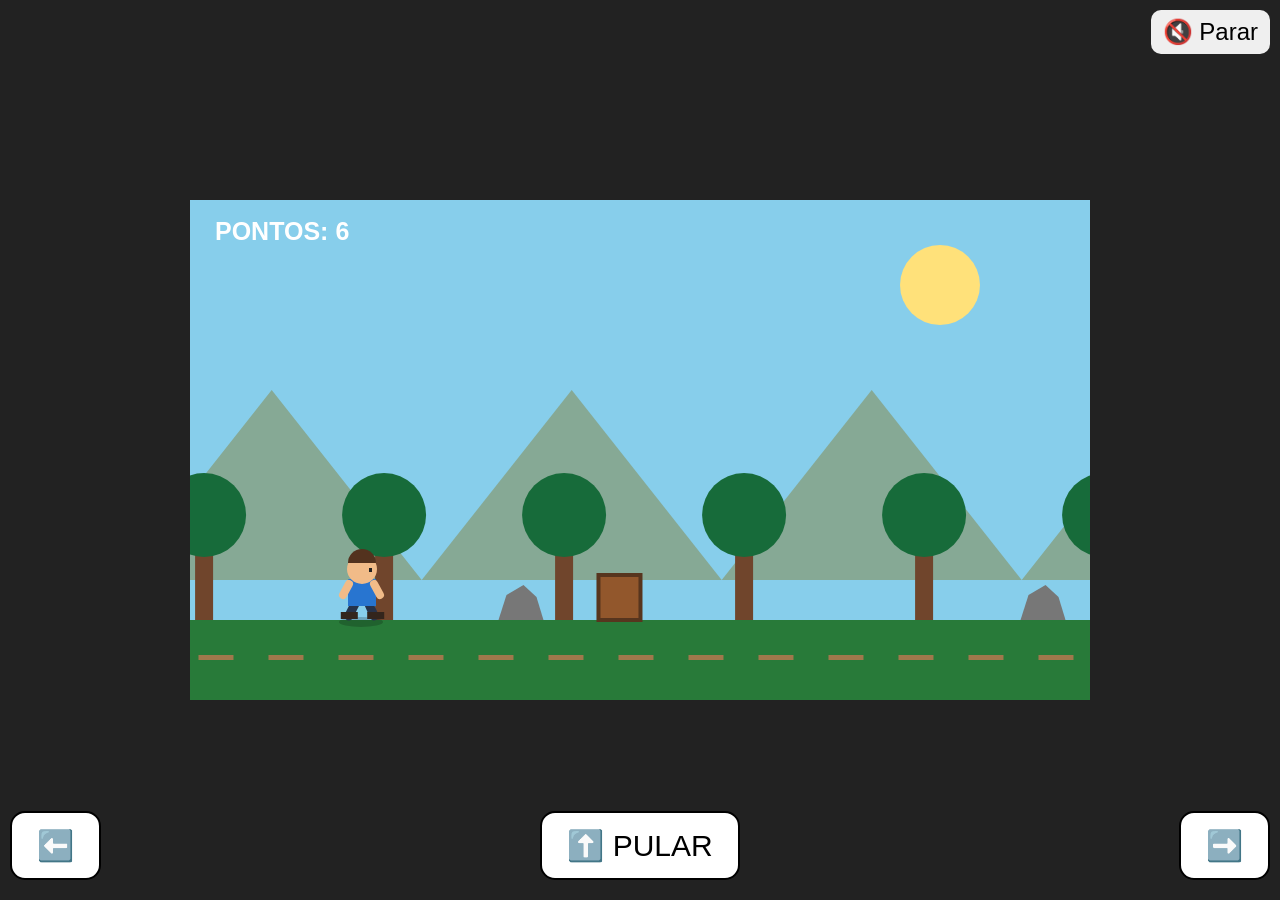
==== index.html @ 2d670601 "Add files via upload" ====
<!DOCTYPE html>
<html lang="pt-BR">
<head>
    <meta charset="UTF-8">
    <meta name="viewport" content="width=device-width, initial-scale=1.0">
    <title>Meu Jogo 2D</title>
    <link rel="stylesheet" href="style.css">
</head>
<body>

    <div id="gameContainer">
        <canvas id="gameCanvas" width="900" height="500"></canvas>

        <div id="gameOver" class="hidden">
            <h1>VOCÊ MORREU!</h1>
            <button id="restartButton">JOGAR NOVAMENTE</button>
        </div>
    </div>

   
<div id="botoes-celular">
  <button id="btn-esquerda">⬅️</button>
  <button id="btn-pular">⬆️ PULAR</button>
  <button id="btn-direita">➡️</button>
</div>
   <script src="game.js"></script>
  <audio id="musica" src="msc.mp3" loop></audio>
<button id="btn-musica" style="position: fixed; top: 10px; right: 10px; font-size: 24px; z-index: 9999; padding: 8px 12px; border-radius: 10px; border: none;">🔇 Parar</button>

<script>
  let musica = document.getElementById('musica');
  let btnMusica = document.getElementById('btn-musica');
  let tocando = false;

  function ligarMusica() {
    if (!tocando) {
      musica.play();
      btnMusica.textContent = '🔇 Parar';
      tocando = true;
    }
  }


  document.addEventListener('touchstart', ligarMusica);
  document.addEventListener('click', ligarMusica);
  document.addEventListener('keydown', ligarMusica);

  btnMusica.addEventListener('click', (e) => {
  e.stopPropagation();
    if (tocando) {
      musica.pause();
      btnMusica.textContent = '🔊 Música';
      tocando = false;
    } else {
      ligarMusica();
    }
  });

  document.addEventListener('visibilitychange', () => {
    if (document.hidden) {
      musica.pause();
    } else {
      if (tocando) {
        musica.play();
      }
    }
  });
</script>
</body>
</html>
---- style.css ----
* {
    margin: 0;
    padding: 0;
    box-sizing: border-box;
}

body {
    background: #222;
    min-height: 100vh;
    display: flex;
    justify-content: center;
    align-items: center;
    font-family: Arial, sans-serif;
}

#gameContainer {
    position: relative;
    width: min(900px, 100%);
}

canvas {
    display: block;
    width: 100%;
    height: auto;
    background: #87CEEB;
}

#gameOver {
    position: absolute;
    inset: 0;
    background: rgba(0, 0, 0, 0.8);
    color: white;
    display: flex;
    flex-direction: column;
    justify-content: center;
    align-items: center;
    gap: 20px;
}

#gameOver.hidden {
    display: none;
}

button {
    padding: 15px 25px;
    cursor: pointer;
    font-size: 18px;
    border: none;
    border-radius: 8px;
}
#botoes-celular {
  display: flex;
  justify-content: space-between;
  padding: 10px;
  position: fixed;
  bottom: 10px;
  left: 0;
  right: 0;
}

#botoes-celular button {
  font-size: 30px;
  padding: 15px 25px;
  border-radius: 15px;
  background: white;
  border: 2px solid black;
}
#botoes-celular {
  z-index: 9999;
}
#botoes-celular button {
  touch-action: none;
  user-select: none;
  -webkit-user-select: none;
}
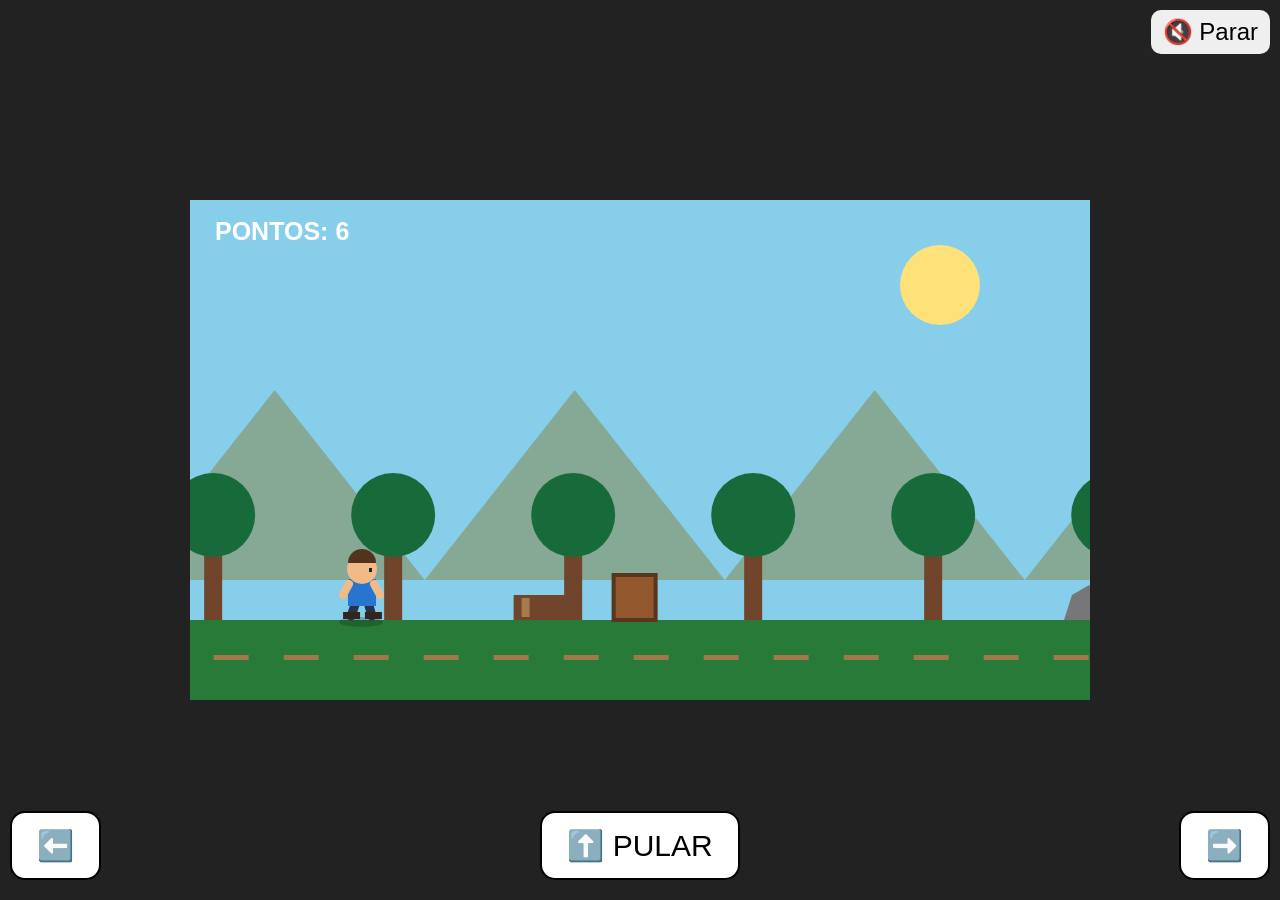
==== commit 0cfab4b9: "Add files via upload" ====
--- a/index.html
+++ b/index.html
@@ -42,8 +42,8 @@
   }
 
 
-  document.addEventListener('touchstart', ligarMusica);
-  document.addEventListener('click', ligarMusica);
+  document.addEventListener('touchstart', ligarMusica, true);
+  document.addEventListener('click', ligarMusica, true);
   document.addEventListener('keydown', ligarMusica);
 
   btnMusica.addEventListener('click', (e) => {
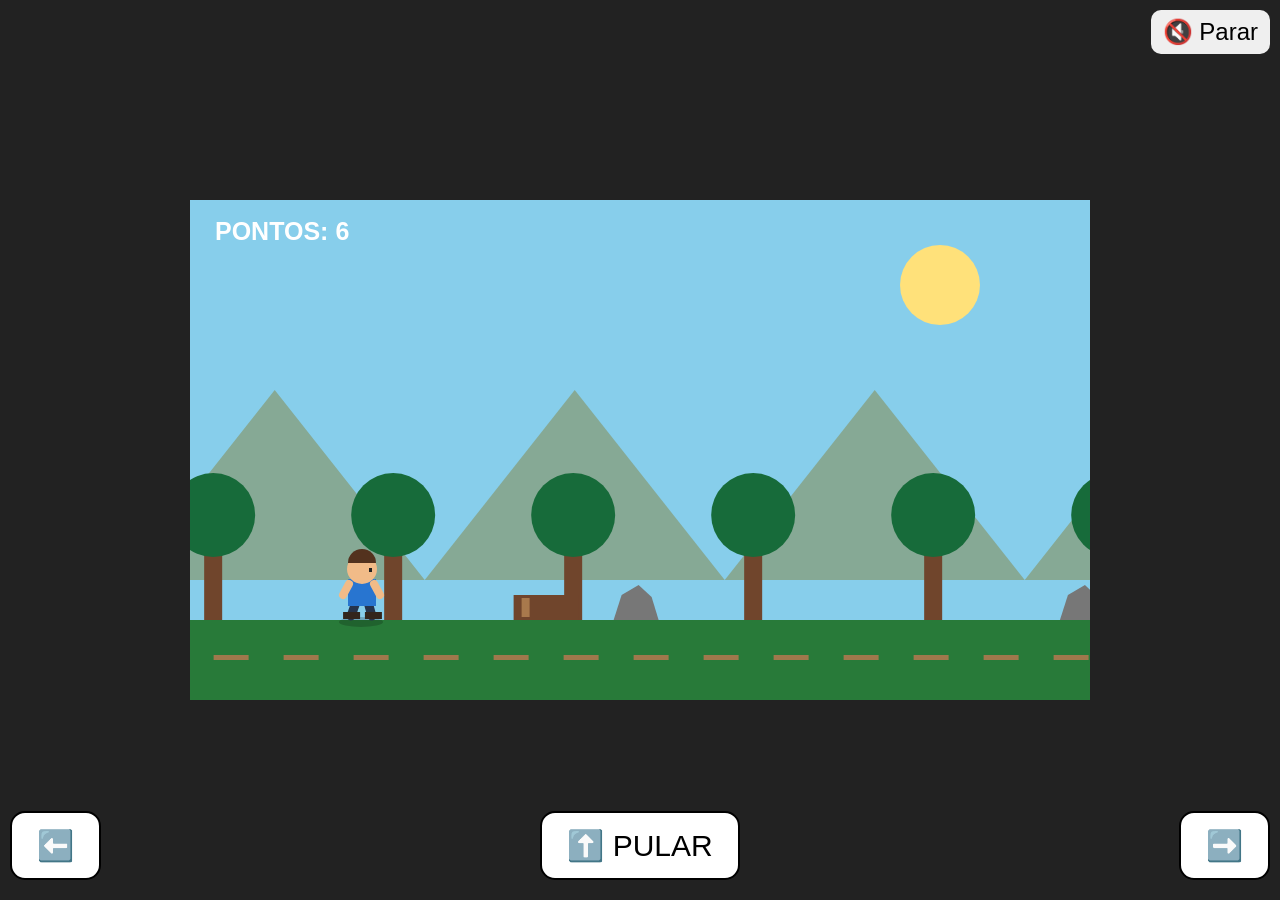
==== commit d1a6822a: "Add files via upload" ====
--- a/index.html
+++ b/index.html
@@ -33,18 +33,22 @@
   let btnMusica = document.getElementById('btn-musica');
   let tocando = false;
 
-  function ligarMusica() {
-    if (!tocando) {
-      musica.play();
-      btnMusica.textContent = '🔇 Parar';
+function ligarMusica() {
+  if (!tocando) {
+    musica.play().then(() => {
       tocando = true;
-    }
+      btnMusica.textContent = '⏸️ Parar';
+    }).catch(() => {});
   }
+}
 
-
-  document.addEventListener('touchstart', ligarMusica, true);
-  document.addEventListener('click', ligarMusica, true);
+  document.addEventListener('touchstart', ligarMusica);
+  document.addEventListener('click', ligarMusica);
   document.addEventListener('keydown', ligarMusica);
+  document.getElementById('btn-pular').addEventListener('touchstart', ligarMusica);
+document.getElementById('btn-pular').addEventListener('click', ligarMusica);
+document.getElementById('btn-esquerda').addEventListener('touchstart', ligarMusica);
+document.getElementById('btn-direita').addEventListener('touchstart', ligarMusica);
 
   btnMusica.addEventListener('click', (e) => {
   e.stopPropagation();
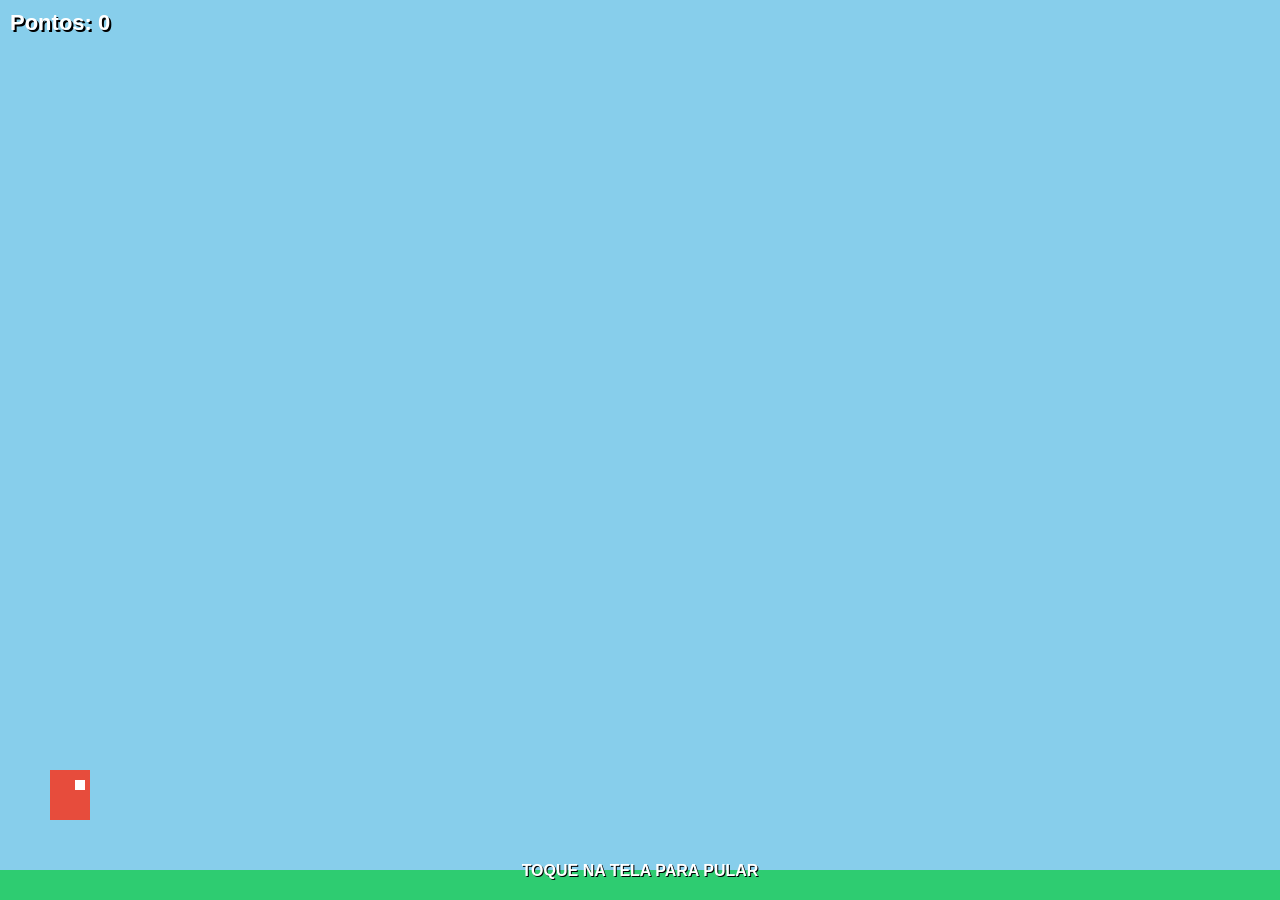
==== commit d00c1b97: "Add files via upload" ====
--- a/index.html
+++ b/index.html
@@ -1,75 +1,138 @@
-
 <!DOCTYPE html>
-<html lang="pt-BR">
+<html lang="pt-br">
 <head>
-    <meta charset="UTF-8">
-    <meta name="viewport" content="width=device-width, initial-scale=1.0">
-    <title>Meu Jogo 2D</title>
-    <link rel="stylesheet" href="style.css">
+<meta charset="UTF-8">
+<meta name="viewport" content="width=device-width, initial-scale=1.0, maximum-scale=1.0, user-scalable=no">
+<title>MeuJogo-2d</title>
+<style>
+    * { margin: 0; padding: 0; box-sizing: border-box; }
+  body { background: #87CEEB; overflow: hidden; font-family: Arial; touch-action: none; }
+  #game { display: block; width: 100vw; height: 100vh; background: #87CEEB; }
+  #placar { position: fixed; top: 10px; left: 10px; font-size: 22px; font-weight: bold; color: #fff; text-shadow: 2px 2px 0 #000; z-index: 10; }
+  #aviso { position: fixed; bottom: 20px; width: 100%; text-align: center; color: #fff; font-weight: bold; text-shadow: 1px 1px 0 #000; }
+</style>
 </head>
 <body>
 
-    <div id="gameContainer">
-        <canvas id="gameCanvas" width="900" height="500"></canvas>
-
-        <div id="gameOver" class="hidden">
-            <h1>VOCÊ MORREU!</h1>
-            <button id="restartButton">JOGAR NOVAMENTE</button>
-        </div>
-    </div>
-
-   
-<div id="botoes-celular">
-  <button id="btn-esquerda">⬅️</button>
-  <button id="btn-pular">⬆️ PULAR</button>
-  <button id="btn-direita">➡️</button>
-</div>
-   <script src="game.js"></script>
-  <audio id="musica" src="msc.mp3" loop></audio>
-<button id="btn-musica" style="position: fixed; top: 10px; right: 10px; font-size: 24px; z-index: 9999; padding: 8px 12px; border-radius: 10px; border: none;">🔇 Parar</button>
+<div id="placar">Pontos: 0</div>
+<canvas id="game"></canvas>
+<div id="aviso">TOQUE NA TELA PARA PULAR</div>
 
 <script>
-  let musica = document.getElementById('musica');
-  let btnMusica = document.getElementById('btn-musica');
-  let tocando = false;
+const canvas = document.getElementById('game');
+const ctx = canvas.getContext('2d');
 
-function ligarMusica() {
-  if (!tocando) {
-    musica.play().then(() => {
-      tocando = true;
-      btnMusica.textContent = '⏸️ Parar';
-    }).catch(() => {});
+function ajustar() {
+  canvas.width = window.innerWidth;
+  canvas.height = window.innerHeight;
+}
+ajustar();
+window.addEventListener('resize', ajustar);
+
+let pontos = 0;
+let player = { x: 50, y: 0, w: 40, h: 50, vy: 0, pulando: false };
+let chao = 0;
+let obstaculos = [];
+let gameOver = false;
+
+function resetar() {
+  chao = canvas.height - 80;
+  player.y = chao - player.h;
+  player.vy = 0;
+  obstaculos = [];
+  pontos = 0;
+  gameOver = false;
+  document.getElementById('placar').innerText = 'Pontos: 0';
+}
+
+resetar();
+
+function pular() {
+  if (gameOver) { resetar(); return; }
+  if (!player.pulando) {
+    player.vy = -16;
+    player.pulando = true;
   }
 }
 
-  document.addEventListener('touchstart', ligarMusica);
-  document.addEventListener('click', ligarMusica);
-  document.addEventListener('keydown', ligarMusica);
-  document.getElementById('btn-pular').addEventListener('touchstart', ligarMusica);
-document.getElementById('btn-pular').addEventListener('click', ligarMusica);
-document.getElementById('btn-esquerda').addEventListener('touchstart', ligarMusica);
-document.getElementById('btn-direita').addEventListener('touchstart', ligarMusica);
+// AQUI É O SEGREDO: CLICOU / TOCOU NA TELA = PULA
+// Sem nenhum botão!
+canvas.addEventListener('touchstart', function(e) {
+  e.preventDefault();
+  pular();
+}, {passive: false});
 
-  btnMusica.addEventListener('click', (e) => {
-  e.stopPropagation();
-    if (tocando) {
-      musica.pause();
-      btnMusica.textContent = '🔊 Música';
-      tocando = false;
-    } else {
-      ligarMusica();
+canvas.addEventListener('mousedown', pular);
+document.addEventListener('keydown', function(e) {
+  if (e.code === 'Space') pular();
+});
+
+function criarObstaculo() {
+  let altura = 30 + Math.random() * 40;
+  obstaculos.push({ x: canvas.width, y: chao - altura, w: 30, h: altura });
+}
+
+setInterval(() => {
+  if (!gameOver) criarObstaculo();
+}, 1400);
+
+function atualizar() {
+  ctx.clearRect(0, 0, canvas.width, canvas.height);
+
+  // chão
+  ctx.fillStyle = '#2ecc71';
+  ctx.fillRect(0, chao + player.h, canvas.width, 80);
+
+  // gravidade
+  player.vy += 0.8;
+  player.y += player.vy;
+  if (player.y >= chao - player.h) {
+    player.y = chao - player.h;
+    player.vy = 0;
+    player.pulando = false;
+  }
+
+  // jogador
+  ctx.fillStyle = '#e74c3c';
+  ctx.fillRect(player.x, player.y, player.w, player.h);
+  // olhinho
+  ctx.fillStyle = '#fff';
+  ctx.fillRect(player.x + 25, player.y + 10, 10, 10);
+
+  // obstáculos
+  for (let i = 0; i < obstaculos.length; i++) {
+    let o = obstaculos[i];
+    o.x -= 6;
+    ctx.fillStyle = '#333';
+    ctx.fillRect(o.x, o.y, o.w, o.h);
+
+    // colisão
+    if (player.x < o.x + o.w && player.x + player.w > o.x &&
+        player.y < o.y + o.h && player.y + player.h > o.y) {
+      gameOver = true;
     }
-  });
+    if (o.x + o.w < 0) {
+      obstaculos.splice(i, 1);
+      i--;
+      pontos++;
+      document.getElementById('placar').innerText = 'Pontos: ' + pontos;
+    }
+  }
 
-  document.addEventListener('visibilitychange', () => {
-    if (document.hidden) {
-      musica.pause();
-    } else {
-      if (tocando) {
-        musica.play();
-      }
-    }
-  });
+  if (gameOver) {
+    ctx.fillStyle = 'rgba(0,0,0,0.6)';
+    ctx.fillRect(0, 0, canvas.width, canvas.height);
+    ctx.fillStyle = '#fff';
+    ctx.font = '30px Arial';
+    ctx.textAlign = 'center';
+    ctx.fillText('PERDEU!', canvas.width/2, canvas.height/2 - 10);
+    ctx.font = '18px Arial';
+    ctx.fillText('Toque na tela para jogar de novo', canvas.width/2, canvas.height/2 + 25);
+  }
+
+  requestAnimationFrame(atualizar);
+}
+atualizar();
 </script>
 </body>
-</html>
+</html>
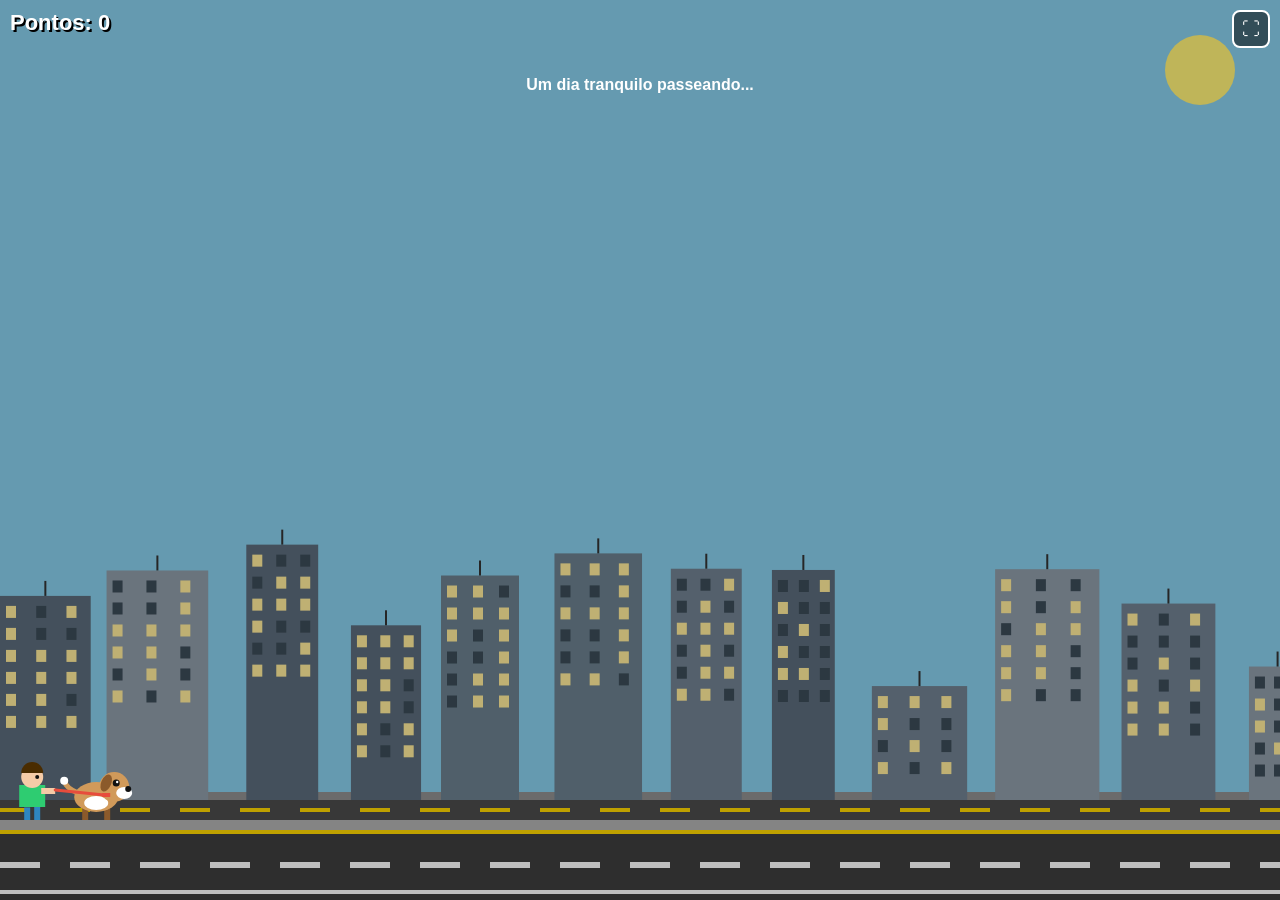
==== commit c03bd7a3: "Add files via upload" ====
--- a/index.html
+++ b/index.html
@@ -9,12 +9,14 @@
   body { background: #87CEEB; overflow: hidden; font-family: Arial; touch-action: none; }
   #game { display: block; width: 100vw; height: 100vh; background: #87CEEB; }
   #placar { position: fixed; top: 10px; left: 10px; font-size: 22px; font-weight: bold; color: #fff; text-shadow: 2px 2px 0 #000; z-index: 10; }
-  #aviso { position: fixed; bottom: 20px; width: 100%; text-align: center; color: #fff; font-weight: bold; text-shadow: 1px 1px 0 #000; }
+  #aviso { position: fixed; bottom: 20px; width: 100%; text-align: center; color: #fff; font-weight: bold; text-shadow: 1px 1px 0 #000; pointer-events: none; }
+  #btnTelaCheia { position: fixed; top: 10px; right: 10px; width: 38px; height: 38px; font-size: 18px; background: rgba(0,0,0,0.5); color: white; border: 2px solid white; border-radius: 8px; z-index: 20; }
 </style>
 </head>
 <body>
 
 <div id="placar">Pontos: 0</div>
+<button id="btnTelaCheia">⛶</button>
 <canvas id="game"></canvas>
 <div id="aviso">TOQUE NA TELA PARA PULAR</div>
 
@@ -29,11 +31,58 @@
 ajustar();
 window.addEventListener('resize', ajustar);
 
+document.getElementById('btnTelaCheia').addEventListener('click', function(e) {
+  e.stopPropagation();
+  if (!document.fullscreenElement) {
+    document.documentElement.requestFullscreen();
+  } else {
+    document.exitFullscreen();
+  }
+});
+
 let pontos = 0;
-let player = { x: 50, y: 0, w: 40, h: 50, vy: 0, pulando: false };
+let player = { x: 50, y: 0, w: 48, h: 45, vy: 0, pulando: false };
 let chao = 0;
 let obstaculos = [];
 let gameOver = false;
+let deslocamentoPista = 0;
+let deslocamentoRuaFundo = 0;
+let tempo = 0;
+
+// ANIMAÇÃO DO COMEÇO - MENINO + CACHORRO + COLEIRA
+let tela = 'inicio';
+let tempoIntro = 0;
+let meninoX = -60;
+let cachorroIntroX = -120;
+let coleiraQuebrou = false;
+let tituloApareceu = false;
+
+let predios = [];
+function criarJanelasDoPredio() {
+  let janelas = [];
+  for (let ly = 0; ly < 6; ly++) {
+    for (let lx = 0; lx < 3; lx++) {
+      janelas.push({ col: lx, linha: ly, acesa: Math.random() < 0.6 });
+    }
+  }
+  return janelas;
+}
+function criarUmPredio(x) {
+  let largura = 55 + Math.random() * 60;
+  let altura = 100 + Math.random() * 160;
+  let cor = ['#6A7F8D','#7A8FA0','#5B6B7A','#8D9AA6','#708090'][Math.floor(Math.random()*5)];
+  return { x: x, w: largura, h: altura, cor: cor, janelas: criarJanelasDoPredio() };
+}
+function criarPredios() {
+  predios = [];
+  let x = 0;
+  while (x < canvas.width + 300) {
+    let p = criarUmPredio(x);
+    predios.push(p);
+    x += p.w + 15 + Math.random() * 25;
+  }
+}
+criarPredios();
 
 function resetar() {
   chao = canvas.height - 80;
@@ -44,10 +93,17 @@
   gameOver = false;
   document.getElementById('placar').innerText = 'Pontos: 0';
 }
-
 resetar();
 
 function pular() {
+  if (tela === 'inicio') {
+    // Só deixa começar depois que o cachorro já se soltou e o título apareceu
+    if (tempoIntro > 300) {
+      tela = 'jogando';
+      document.getElementById('aviso').innerText = 'TOQUE NA TELA PARA PULAR';
+    }
+    return;
+  }
   if (gameOver) { resetar(); return; }
   if (!player.pulando) {
     player.vy = -16;
@@ -55,81 +111,381 @@
   }
 }
 
-// AQUI É O SEGREDO: CLICOU / TOCOU NA TELA = PULA
-// Sem nenhum botão!
 canvas.addEventListener('touchstart', function(e) {
   e.preventDefault();
   pular();
 }, {passive: false});
-
 canvas.addEventListener('mousedown', pular);
 document.addEventListener('keydown', function(e) {
   if (e.code === 'Space') pular();
 });
 
 function criarObstaculo() {
-  let altura = 30 + Math.random() * 40;
-  obstaculos.push({ x: canvas.width, y: chao - altura, w: 30, h: altura });
-}
-
-setInterval(() => {
-  if (!gameOver) criarObstaculo();
-}, 1400);
+  if (tela !== 'jogando') return;
+  let tipo = Math.random() < 0.5 ? 'carro' : 'casa';
+  if (tipo === 'carro') {
+    obstaculos.push({ x: canvas.width, y: chao - 45, w: 70, h: 45, tipo: 'carro', cor: ['#FFD700','#FF4500','#00BFFF','#32CD32'][Math.floor(Math.random()*4)] });
+  } else {
+    obstaculos.push({ x: canvas.width, y: chao - 85, w: 70, h: 85, tipo: 'casa', cor: ['#FF8C00','#FF69B4','#8A2BE2','#FFF'][Math.floor(Math.random()*4)] });
+  }
+}
+setInterval(() => { if (!gameOver) criarObstaculo(); }, 1500);
+
+function desenharCarro(o) {
+  ctx.fillStyle = o.cor;
+  ctx.fillRect(o.x, o.y + 15, o.w, 30);
+  ctx.fillRect(o.x + 12, o.y, 42, 18);
+  ctx.fillStyle = '#B0E0E6';
+  ctx.fillRect(o.x + 17, o.y + 3, 32, 12);
+  ctx.fillStyle = '#111';
+  ctx.beginPath();
+  ctx.arc(o.x + 16, o.y + 45, 9, 0, Math.PI*2);
+  ctx.arc(o.x + 54, o.y + 45, 9, 0, Math.PI*2);
+  ctx.fill();
+  ctx.fillStyle = '#fff';
+  ctx.beginPath();
+  ctx.arc(o.x + 16, o.y + 45, 3, 0, Math.PI*2);
+  ctx.arc(o.x + 54, o.y + 45, 3, 0, Math.PI*2);
+  ctx.fill();
+}
+
+function desenharCasa(o) {
+  ctx.fillStyle = o.cor;
+  ctx.fillRect(o.x, o.y + 30, o.w, 55);
+  ctx.fillStyle = '#8B0000';
+  ctx.beginPath();
+  ctx.moveTo(o.x - 5, o.y + 32);
+  ctx.lineTo(o.x + o.w/2, o.y);
+  ctx.lineTo(o.x + o.w + 5, o.y + 32);
+  ctx.closePath();
+  ctx.fill();
+  ctx.fillStyle = '#5C3317';
+  ctx.fillRect(o.x + o.w/2 - 10, o.y + 55, 20, 30);
+  ctx.fillStyle = '#87CEEB';
+  ctx.fillRect(o.x + 8, o.y + 40, 14, 14);
+}
+
+function desenharRuaDeTras() {
+  ctx.fillStyle = '#8E8E8E';
+  ctx.fillRect(0, chao - 28, canvas.width, 8);
+  ctx.fillStyle = '#4A4A4A';
+  ctx.fillRect(0, chao - 20, canvas.width, 20);
+  ctx.fillStyle = '#FFD700';
+  for (let x = -deslocamentoRuaFundo; x < canvas.width; x += 60) {
+    ctx.fillRect(x, chao - 12, 30, 4);
+  }
+  if (tela === 'jogando' && !gameOver) {
+    deslocamentoRuaFundo += 1;
+    if (deslocamentoRuaFundo >= 60) deslocamentoRuaFundo = 0;
+  }
+}
+
+function desenharPredios() {
+  for (let i = 0; i < predios.length; i++) {
+    let p = predios[i];
+    ctx.fillStyle = p.cor;
+    ctx.fillRect(p.x, chao - 20 - p.h, p.w, p.h);
+    ctx.fillStyle = '#333';
+    ctx.fillRect(p.x + p.w/2 - 1, chao - 20 - p.h - 15, 2, 15);
+    for (let j of p.janelas) {
+      let jx = p.x + 6 + j.col * (p.w / 3);
+      let jy = chao - 20 - p.h + 10 + j.linha * 22;
+      if (jx + 10 < p.x + p.w - 4 && jy + 12 < chao - 25) {
+        ctx.fillStyle = j.acesa ? '#FFEB99' : '#3A4A56';
+        ctx.fillRect(jx, jy, 10, 12);
+      }
+    }
+    if (tela === 'jogando' && !gameOver) p.x -= 1;
+    if (p.x + p.w < 0) {
+      predios[i] = criarUmPredio(canvas.width + Math.random() * 50);
+    }
+  }
+}
+
+function desenharPista() {
+  ctx.fillStyle = '#B0B0B0';
+  ctx.fillRect(0, chao, canvas.width, 10);
+  ctx.fillStyle = '#3D3D3D';
+  ctx.fillRect(0, chao + 10, canvas.width, 70);
+  ctx.fillStyle = '#FFD700';
+  ctx.fillRect(0, chao + 10, canvas.width, 4);
+  ctx.fillStyle = '#FFFFFF';
+  let tamanhoTraco = 40;
+  let espaco = 30;
+  for (let x = -deslocamentoPista; x < canvas.width; x += tamanhoTraco + espaco) {
+    ctx.fillRect(x, chao + 42, tamanhoTraco, 6);
+  }
+  ctx.fillStyle = '#FFFFFF';
+  ctx.fillRect(0, chao + 70, canvas.width, 4);
+  if (tela === 'jogando' && !gameOver) {
+    deslocamentoPista += 6;
+    if (deslocamentoPista >= tamanhoTraco + espaco) deslocamentoPista = 0;
+  }
+}
+
+// CACHORRO - agora pode ter coleira ou não
+function desenharCachorro(x, y, comColeira) {
+  let corre = 0;
+  if (!player.pulando && !gameOver) corre = Math.sin(tempo * 0.25) * 1;
+  let balancoRabo = Math.sin(tempo * 0.4) * 6;
+
+  ctx.strokeStyle = '#D19A5A';
+  ctx.lineWidth = 5;
+  ctx.lineCap = 'round';
+  ctx.beginPath();
+  ctx.moveTo(x + 4, y + 18);
+  ctx.quadraticCurveTo(x - 8, y + 8 + balancoRabo, x - 10, y + balancoRabo);
+  ctx.stroke();
+  ctx.fillStyle = '#FFF';
+  ctx.beginPath();
+  ctx.arc(x - 10, y + balancoRabo, 4, 0, Math.PI*2);
+  ctx.fill();
+
+  ctx.fillStyle = '#8B5A2B';
+  ctx.fillRect(x + 8, y + 32 + corre, 6, 13 - corre);
+  ctx.fillRect(x + 30, y + 32 - corre, 6, 13 + corre);
+
+  ctx.fillStyle = '#D19A5A';
+  ctx.beginPath();
+  ctx.ellipse(x + 22, y + 22, 22, 15, 0, 0, Math.PI*2);
+  ctx.fill();
+  ctx.fillStyle = '#FFF';
+  ctx.beginPath();
+  ctx.ellipse(x + 22, y + 28, 12, 7, 0, 0, Math.PI*2);
+  ctx.fill();
+
+  ctx.fillStyle = '#D19A5A';
+  ctx.beginPath();
+  ctx.arc(x + 40, y + 12, 15, 0, Math.PI*2);
+  ctx.fill();
+
+  ctx.fillStyle = '#8B5A2B';
+  ctx.beginPath();
+  ctx.ellipse(x + 32, y + 8, 5, 9, 0.4, 0, Math.PI*2);
+  ctx.fill();
+
+  ctx.fillStyle = '#FFF';
+  ctx.beginPath();
+  ctx.ellipse(x + 50, y + 18, 8, 6, 0, 0, Math.PI*2);
+  ctx.fill();
+  ctx.fillStyle = '#111';
+  ctx.beginPath();
+  ctx.arc(x + 54, y + 14, 3, 0, Math.PI*2);
+  ctx.fill();
+
+  ctx.fillStyle = '#111';
+  ctx.beginPath();
+  ctx.arc(x + 42, y + 8, 3.5, 0, Math.PI*2);
+  ctx.fill();
+  ctx.fillStyle = '#FFF';
+  ctx.beginPath();
+  ctx.arc(x + 43, y + 7, 1.2, 0, Math.PI*2);
+  ctx.fill();
+
+  // COLEIRA VERMELHA no pescoço - só quando ele ainda tá com o menino
+  if (comColeira) {
+    ctx.fillStyle = '#E74C3C';
+    ctx.fillRect(x + 28, y + 18, 8, 4);
+  }
+}
+
+// MENINO LEVANDO O CACHORRO
+function desenharMenino(x, y) {
+  let anda = Math.sin(tempo * 0.3) * 3;
+  // perninhas andando
+  ctx.fillStyle = '#2E86C1';
+  ctx.fillRect(x + 5, y + 35 + anda, 6, 15 - anda);
+  ctx.fillRect(x + 15, y + 35 - anda, 6, 15 + anda);
+  // corpinho - camisa verde
+  ctx.fillStyle = '#2ECC71';
+  ctx.fillRect(x, y + 15, 26, 22);
+  // bracinho segurando a coleira - pra frente
+  ctx.fillStyle = '#F5CBA7';
+  ctx.fillRect(x + 22, y + 18, 14, 6);
+  // cabeça
+  ctx.fillStyle = '#F5CBA7';
+  ctx.beginPath();
+  ctx.arc(x + 13, y + 7, 11, 0, Math.PI*2);
+  ctx.fill();
+  // cabelinho
+  ctx.fillStyle = '#4A2C00';
+  ctx.beginPath();
+  ctx.arc(x + 13, y + 3, 11, Math.PI, Math.PI*2);
+  ctx.fill();
+  // olhinho
+  ctx.fillStyle = '#111';
+  ctx.beginPath();
+  ctx.arc(x + 18, y + 7, 2, 0, Math.PI*2);
+  ctx.fill();
+  // se assustou quando o cachorro fugiu, boquinha de "o"
+  if (coleiraQuebrou) {
+    ctx.fillStyle = '#111';
+    ctx.beginPath();
+    ctx.arc(x + 20, y + 12, 3, 0, Math.PI*2);
+    ctx.fill();
+  }
+}
+
+function desenharIntro() {
+  tempoIntro++;
+  ctx.fillStyle = 'rgba(0,0,0,0.25)';
+  ctx.fillRect(0, 0, canvas.width, canvas.height);
+
+  let centroX = canvas.width/2 - 60;
+  let cachorroY = chao - 45;
+  let meninoY = chao - 50;
+
+  // FASE 1 - MENINO PASSEANDO COM CACHORRO (0 a 180)
+  if (tempoIntro < 180) {
+    meninoX += 1.2;
+    cachorroIntroX = meninoX + 55;
+    desenharMenino(meninoX, meninoY);
+    desenharCachorro(cachorroIntroX, cachorroY, true);
+    // COLEIRA - linha do menino até o cachorro
+    ctx.strokeStyle = '#E74C3C';
+    ctx.lineWidth = 3;
+    ctx.beginPath();
+    ctx.moveTo(meninoX + 36, meninoY + 20);
+    ctx.lineTo(cachorroIntroX + 30, cachorroY + 20);
+    ctx.stroke();
+
+    ctx.fillStyle = '#FFF';
+    ctx.font = 'bold 16px Arial';
+    ctx.textAlign = 'center';
+    ctx.fillText('Um dia tranquilo passeando...', canvas.width/2, 90);
+  }
+  // FASE 2 - CACHORRO PUXA A COLEIRA (180 a 240)
+  else if (tempoIntro < 240) {
+    // menino trava, cachorro puxa pra frente
+    cachorroIntroX += 1.5;
+    desenharMenino(meninoX, meninoY);
+    desenharCachorro(cachorroIntroX, cachorroY, true);
+    // coleira esticada
+    ctx.strokeStyle = '#E74C3C';
+    ctx.lineWidth = 3;
+    ctx.beginPath();
+    ctx.moveTo(meninoX + 36, meninoY + 20);
+    ctx.lineTo(cachorroIntroX + 30, cachorroY + 20);
+    ctx.stroke();
+
+    ctx.fillStyle = '#FFF';
+    ctx.font = 'bold 18px Arial';
+    ctx.textAlign = 'center';
+    ctx.fillText('Ele viu alguma coisa!', canvas.width/2, 90);
+    ctx.fillText('Ele puxou... puxou...', canvas.width/2, 115);
+  }
+  // FASE 3 - SOLTOU! (240 a 300) - coleira quebra
+  else if (tempoIntro < 300) {
+    if (!coleiraQuebrou) coleiraQuebrou = true;
+    // cachorro dispara pra frente, menino fica pra trás assustado
+    cachorroIntroX += 4;
+    desenharMenino(meninoX, meninoY);
+    desenharCachorro(cachorroIntroX, cachorroY, false);
+    // coleira quebrada - pedacinho na mão do menino e pedacinho no cachorro
+    ctx.strokeStyle = '#E74C3C';
+    ctx.lineWidth = 3;
+    ctx.beginPath();
+    ctx.moveTo(meninoX + 36, meninoY + 20);
+    ctx.lineTo(meninoX + 50, meninoY + 28);
+    ctx.stroke();
+    ctx.beginPath();
+    ctx.moveTo(cachorroIntroX + 15, cachorroY + 28);
+    ctx.lineTo(cachorroIntroX + 30, cachorroY + 20);
+    ctx.stroke();
+
+    ctx.fillStyle = '#FFD700';
+    ctx.font = 'bold 24px Arial';
+    ctx.textAlign = 'center';
+    ctx.fillText('SNAP! SOLTOU!', canvas.width/2, 90);
+  }
+  // FASE 4 - CACHORRO LIVRE NO MEIO + TÍTULO (depois de 300)
+  else {
+    tituloApareceu = true;
+    // menino some pra esquerda, fica só o cachorro no meio dando pulinho
+    if (meninoX > -80) meninoX -= 2;
+    if (meninoX > -60) desenharMenino(meninoX, meninoY);
+
+    // cachorro vai até o centro e fica pulando
+    if (cachorroIntroX < centroX) cachorroIntroX += 3;
+    if (cachorroIntroX > centroX) cachorroIntroX = centroX;
+    let pulo = Math.abs(Math.sin(tempo * 0.2)) * -10;
+    desenharCachorro(cachorroIntroX, cachorroY + pulo, false);
+
+    // TÍTULO descendo
+    ctx.textAlign = 'center';
+    ctx.fillStyle = '#FFF';
+    ctx.font = 'bold 36px Arial';
+    ctx.fillText('CACHORRO', canvas.width/2, canvas.height/2 - 120);
+    ctx.fillStyle = '#FFD700';
+    ctx.font = 'bold 36px Arial';
+    ctx.fillText('AVENTUREIRO', canvas.width/2, canvas.height/2 - 80);
+    ctx.fillStyle = '#FFF';
+    ctx.font = '16px Arial';
+    ctx.fillText('Ele fugiu e agora vai correr pela cidade!', canvas.width/2, canvas.height/2 - 50);
+
+    // TOQUE piscando
+    if (Math.floor(tempo / 30) % 2 === 0) {
+      ctx.fillStyle = '#FFD700';
+      ctx.font = 'bold 20px Arial';
+      ctx.fillText('👆 TOQUE PARA COMEÇAR', canvas.width/2, canvas.height - 120);
+    }
+  }
+}
 
 function atualizar() {
+  tempo++;
   ctx.clearRect(0, 0, canvas.width, canvas.height);
-
-  // chão
-  ctx.fillStyle = '#2ecc71';
-  ctx.fillRect(0, chao + player.h, canvas.width, 80);
-
-  // gravidade
-  player.vy += 0.8;
-  player.y += player.vy;
-  if (player.y >= chao - player.h) {
-    player.y = chao - player.h;
-    player.vy = 0;
-    player.pulando = false;
-  }
-
-  // jogador
-  ctx.fillStyle = '#e74c3c';
-  ctx.fillRect(player.x, player.y, player.w, player.h);
-  // olhinho
-  ctx.fillStyle = '#fff';
-  ctx.fillRect(player.x + 25, player.y + 10, 10, 10);
-
-  // obstáculos
-  for (let i = 0; i < obstaculos.length; i++) {
-    let o = obstaculos[i];
-    o.x -= 6;
-    ctx.fillStyle = '#333';
-    ctx.fillRect(o.x, o.y, o.w, o.h);
-
-    // colisão
-    if (player.x < o.x + o.w && player.x + player.w > o.x &&
-        player.y < o.y + o.h && player.y + player.h > o.y) {
-      gameOver = true;
-    }
-    if (o.x + o.w < 0) {
-      obstaculos.splice(i, 1);
-      i--;
-      pontos++;
-      document.getElementById('placar').innerText = 'Pontos: ' + pontos;
-    }
-  }
-
-  if (gameOver) {
-    ctx.fillStyle = 'rgba(0,0,0,0.6)';
-    ctx.fillRect(0, 0, canvas.width, canvas.height);
-    ctx.fillStyle = '#fff';
-    ctx.font = '30px Arial';
-    ctx.textAlign = 'center';
-    ctx.fillText('PERDEU!', canvas.width/2, canvas.height/2 - 10);
-    ctx.font = '18px Arial';
-    ctx.fillText('Toque na tela para jogar de novo', canvas.width/2, canvas.height/2 + 25);
-  }
-
+  ctx.fillStyle = '#FFF176';
+  ctx.beginPath();
+  ctx.arc(canvas.width - 80, 70, 35, 0, Math.PI*2);
+  ctx.fill();
+
+  desenharRuaDeTras();
+  desenharPredios();
+  desenharPista();
+
+  if (tela === 'inicio') {
+    document.getElementById('aviso').innerText = '';
+    desenharIntro();
+  } else {
+    player.vy += 0.8;
+    player.y += player.vy;
+    if (player.y >= chao - player.h) {
+      player.y = chao - player.h;
+      player.vy = 0;
+      player.pulando = false;
+    }
+    desenharCachorro(player.x, player.y, false);
+
+    for (let i = 0; i < obstaculos.length; i++) {
+      let o = obstaculos[i];
+      o.x -= 6;
+      if (o.tipo === 'carro') desenharCarro(o);
+      else desenharCasa(o);
+
+      if (player.x < o.x + o.w && player.x + player.w > o.x &&
+          player.y < o.y + o.h && player.y + player.h > o.y) {
+        gameOver = true;
+      }
+      if (o.x + o.w < 0) {
+        obstaculos.splice(i, 1);
+        i--;
+        pontos++;
+        document.getElementById('placar').innerText = 'Pontos: ' + pontos;
+      }
+    }
+
+    if (gameOver) {
+      ctx.fillStyle = 'rgba(0,0,0,0.6)';
+      ctx.fillRect(0, 0, canvas.width, canvas.height);
+      ctx.fillStyle = '#fff';
+      ctx.font = '30px Arial';
+      ctx.textAlign = 'center';
+      ctx.fillText('PERDEU!', canvas.width/2, canvas.height/2 - 10);
+      ctx.font = '18px Arial';
+      ctx.fillText('Toque na tela para jogar de novo', canvas.width/2, canvas.height/2 + 25);
+    }
+  }
   requestAnimationFrame(atualizar);
 }
 atualizar();
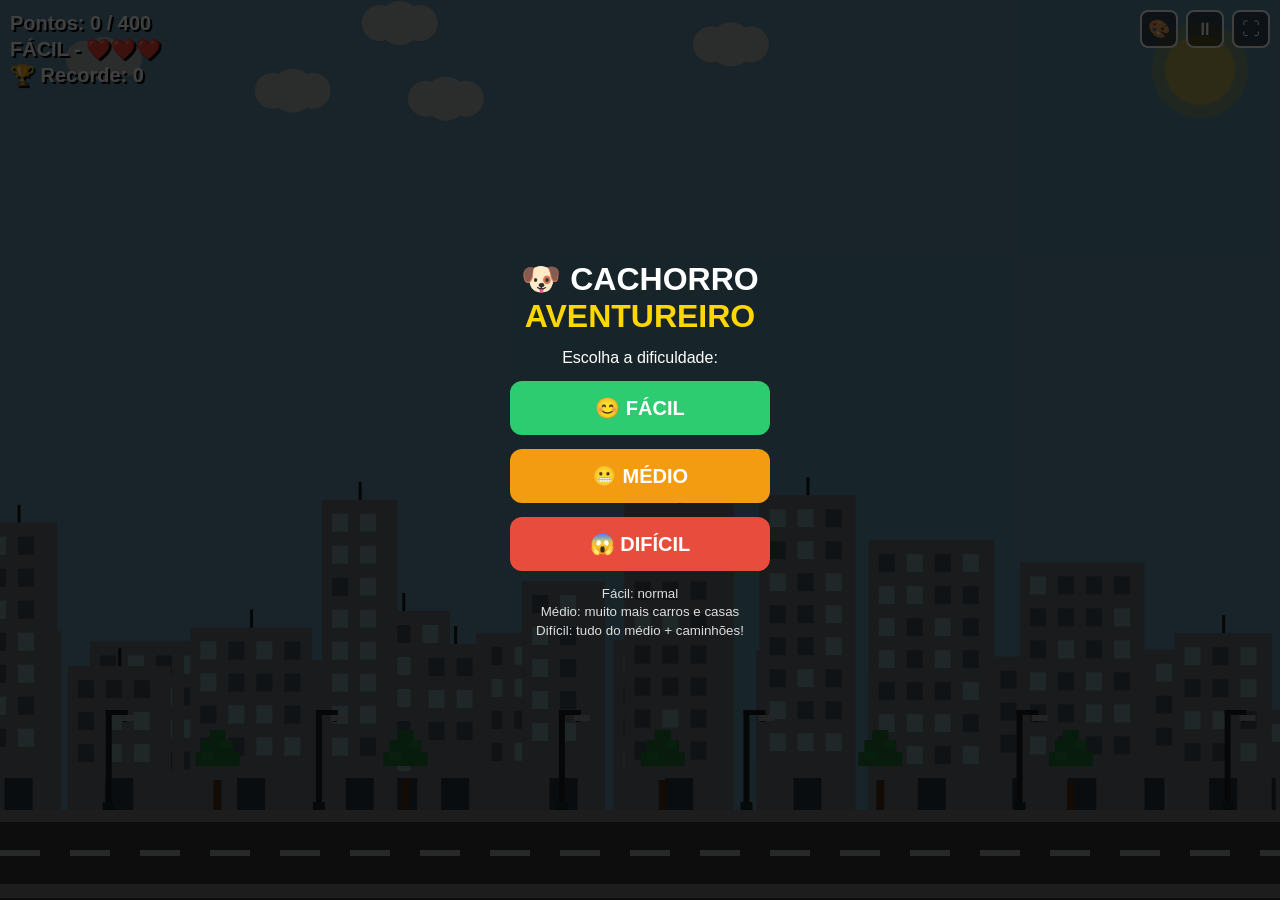
==== commit 6a26d015: "Add files via upload" ====
--- a/index.html
+++ b/index.html
@@ -8,17 +8,39 @@
     * { margin: 0; padding: 0; box-sizing: border-box; }
   body { background: #87CEEB; overflow: hidden; font-family: Arial; touch-action: none; }
   #game { display: block; width: 100vw; height: 100vh; background: #87CEEB; }
-  #placar { position: fixed; top: 10px; left: 10px; font-size: 22px; font-weight: bold; color: #fff; text-shadow: 2px 2px 0 #000; z-index: 10; }
+  #placar { position: fixed; top: 10px; left: 10px; font-size: 20px; font-weight: bold; color: #fff; text-shadow: 2px 2px 0 #000; z-index: 10; line-height: 1.3; }
   #aviso { position: fixed; bottom: 20px; width: 100%; text-align: center; color: #fff; font-weight: bold; text-shadow: 1px 1px 0 #000; pointer-events: none; }
   #btnTelaCheia { position: fixed; top: 10px; right: 10px; width: 38px; height: 38px; font-size: 18px; background: rgba(0,0,0,0.5); color: white; border: 2px solid white; border-radius: 8px; z-index: 20; }
+  #btnPause { position: fixed; top: 10px; right: 56px; width: 38px; height: 38px; font-size: 18px; background: rgba(0,0,0,0.5); color: white; border: 2px solid white; border-radius: 8px; z-index: 20; }
+  #btnSkin { position: fixed; top: 10px; right: 102px; width: 38px; height: 38px; font-size: 18px; background: rgba(0,0,0,0.5); color: white; border: 2px solid white; border-radius: 8px; z-index: 20; }
+  #menu { position: fixed; top: 0; left: 0; width: 100%; height: 100%; background: rgba(0,0,0,0.75); z-index: 30; display: flex; flex-direction: column; align-items: center; justify-content: center; gap: 14px; }
+  #menu h1 { color: #fff; font-size: 32px; text-align: center; }
+  #menu h1 span { color: #FFD700; }
+  #menu p { color: #fff; font-size: 16px; }
+  .btnNivel { width: 260px; padding: 15px; font-size: 20px; font-weight: bold; border: none; border-radius: 12px; color: #fff; }
+  #btnFacil { background: #2ECC71; }
+  #btnMedio { background: #F39C12; }
+  #btnDificil { background: #E74C3C; }
+  #menu small { color: #ddd; text-align: center; padding: 0 20px; line-height: 1.4; }
 </style>
 </head>
 <body>
 
-<div id="placar">Pontos: 0</div>
+<div id="placar">Pontos: 0<br>❤️❤️❤️<br>🏆 Recorde: 0</div>
+<button id="btnSkin">🎨</button>
+<button id="btnPause">⏸</button>
 <button id="btnTelaCheia">⛶</button>
 <canvas id="game"></canvas>
-<div id="aviso">TOQUE NA TELA PARA PULAR</div>
+<div id="aviso"></div>
+
+<div id="menu">
+  <h1>🐶 CACHORRO<br><span>AVENTUREIRO</span></h1>
+  <p>Escolha a dificuldade:</p>
+  <button class="btnNivel" id="btnFacil">😊 FÁCIL</button>
+  <button class="btnNivel" id="btnMedio">😬 MÉDIO</button>
+  <button class="btnNivel" id="btnDificil">😱 DIFÍCIL</button>
+  <small>Fácil: normal<br>Médio: muito mais carros e casas<br>Difícil: tudo do médio + caminhões!</small>
+</div>
 
 <script>
 const canvas = document.getElementById('game');
@@ -33,457 +55,428 @@
 
 document.getElementById('btnTelaCheia').addEventListener('click', function(e) {
   e.stopPropagation();
-  if (!document.fullscreenElement) {
-    document.documentElement.requestFullscreen();
-  } else {
-    document.exitFullscreen();
-  }
+  if (!document.fullscreenElement) document.documentElement.requestFullscreen();
+  else document.exitFullscreen();
 });
 
 let pontos = 0;
-let player = { x: 50, y: 0, w: 48, h: 45, vy: 0, pulando: false };
+let recorde = parseInt(localStorage.getItem('recordeCachorro') || '0');
+let vidas = 3;
+let player = { x: 50, y: 0, w: 48, h: 45, vy: 0, pulando: false, pulos: 0, invencivel: 0 };
 let chao = 0;
 let obstaculos = [];
+let ossos = [];
+let particulas = [];
+let nuvens = [];
 let gameOver = false;
+let venceu = false;
 let deslocamentoPista = 0;
-let deslocamentoRuaFundo = 0;
 let tempo = 0;
-
-// ANIMAÇÃO DO COMEÇO - MENINO + CACHORRO + COLEIRA
-let tela = 'inicio';
+let pausado = false;
+let tela = 'menu';
 let tempoIntro = 0;
 let meninoX = -60;
 let cachorroIntroX = -120;
 let coleiraQuebrou = false;
-let tituloApareceu = false;
-
-let predios = [];
-function criarJanelasDoPredio() {
+let dificuldade = 'facil';
+let tempoSpawn = 0;
+
+let skins = [
+  { nome: 'Caramelo', corpo: '#D19A5A', orelha: '#8B5A2B' },
+  { nome: 'Pretinho', corpo: '#4A4A4A', orelha: '#111111' },
+  { nome: 'Branquinho', corpo: '#F5F5F5', orelha: '#D19A5A' },
+  { nome: 'Chocolate', corpo: '#8B5A2B', orelha: '#4A2C00' }
+];
+let skinAtual = 0;
+
+function escolherNivel(nivel) {
+  dificuldade = nivel;
+  document.getElementById('menu').style.display = 'none';
+  tela = 'inicio';
+  tempoIntro = 0;
+  meninoX = -60;
+  cachorroIntroX = -120;
+  coleiraQuebrou = false;
+  resetar();
+}
+document.getElementById('btnFacil').addEventListener('click', () => escolherNivel('facil'));
+document.getElementById('btnMedio').addEventListener('click', () => escolherNivel('medio'));
+document.getElementById('btnDificil').addEventListener('click', () => escolherNivel('dificil'));
+
+document.getElementById('btnSkin').addEventListener('click', function(e) {
+  e.stopPropagation();
+  skinAtual = (skinAtual + 1) % skins.length;
+  document.getElementById('aviso').innerText = 'Cachorro: ' + skins[skinAtual].nome;
+  setTimeout(() => { if (tela === 'jogando') document.getElementById('aviso').innerText = 'TOQUE NA TELA PARA PULAR'; }, 1500);
+});
+
+document.getElementById('btnPause').addEventListener('click', function(e) {
+  e.stopPropagation();
+  if (tela !== 'jogando') return;
+  pausado = !pausado;
+  this.innerText = pausado ? '▶' : '⏸';
+});
+
+function getFase() {
+  if (pontos < 120) return 'dia';
+  if (pontos < 280) return 'noite';
+  return 'amanhecer';
+}
+function velocidadeJogo() {
+  let base = 6 + Math.floor(pontos / 50);
+  if (dificuldade === 'medio') base += 1;
+  if (dificuldade === 'dificil') base += 1;
+  return Math.min(base, 11);
+}
+function intervaloSpawn() {
+  if (dificuldade === 'facil') return 85;
+  if (dificuldade === 'medio') return 55;
+  return 68;
+}
+function nomeDificuldade() {
+  if (dificuldade === 'facil') return 'FÁCIL';
+  if (dificuldade === 'medio') return 'MÉDIO';
+  return 'DIFÍCIL';
+}
+
+let prediosFundo = [];
+let prediosFrente = [];
+let postes = [];
+let arvores = [];
+let estrelas = [];
+for (let i = 0; i < 40; i++) estrelas.push({ x: Math.random(), y: Math.random() * 0.4 });
+for (let i = 0; i < 5; i++) nuvens.push({ x: Math.random()*800, y: 20 + Math.random()*80, v: 0.5 + Math.random() });
+
+function criarJanelas(w, h) {
   let janelas = [];
-  for (let ly = 0; ly < 6; ly++) {
-    for (let lx = 0; lx < 3; lx++) {
-      janelas.push({ col: lx, linha: ly, acesa: Math.random() < 0.6 });
-    }
-  }
+  let cols = Math.floor(w / 28);
+  let linhas = Math.floor(h / 32);
+  for (let ly = 0; ly < linhas; ly++) for (let lx = 0; lx < cols; lx++) janelas.push({ col: lx, linha: ly, acesa: Math.random() < 0.45 });
   return janelas;
 }
-function criarUmPredio(x) {
-  let largura = 55 + Math.random() * 60;
-  let altura = 100 + Math.random() * 160;
-  let cor = ['#6A7F8D','#7A8FA0','#5B6B7A','#8D9AA6','#708090'][Math.floor(Math.random()*5)];
-  return { x: x, w: largura, h: altura, cor: cor, janelas: criarJanelasDoPredio() };
-}
-function criarPredios() {
-  predios = [];
-  let x = 0;
-  while (x < canvas.width + 300) {
-    let p = criarUmPredio(x);
-    predios.push(p);
-    x += p.w + 15 + Math.random() * 25;
-  }
-}
-criarPredios();
+function criarUmPredio(x, minH, maxH) {
+  let largura = 60 + Math.random() * 70;
+  let altura = minH + Math.random() * (maxH - minH);
+  return { x: x, w: largura, h: altura, janelas: criarJanelas(largura, altura), antena: Math.random() < 0.6 };
+}
+function criarCidade() {
+  prediosFundo = []; prediosFrente = []; postes = []; arvores = [];
+  let x = -20;
+  while (x < canvas.width + 400) { let p = criarUmPredio(x, 90, 200); prediosFundo.push(p); x += p.w + 10 + Math.random()*20; }
+  x = -20;
+  while (x < canvas.width + 400) { let p = criarUmPredio(x, 140, 320); prediosFrente.push(p); x += p.w + 8 + Math.random()*25; }
+  for (let i = 0; i < 10; i++) { postes.push({ x: i * 220 + 80 + Math.random()*60 }); arvores.push({ x: i * 220 + 180 + Math.random()*60 }); }
+}
+criarCidade();
+
+function atualizarPlacar() {
+  let coracoes = '❤️'.repeat(vidas) + '🖤'.repeat(3 - vidas);
+  document.getElementById('placar').innerHTML = 'Pontos: ' + pontos + ' / 400<br>' + nomeDificuldade() + ' - ' + coracoes + '<br>🏆 Recorde: ' + recorde;
+}
 
 function resetar() {
   chao = canvas.height - 80;
-  player.y = chao - player.h;
-  player.vy = 0;
-  obstaculos = [];
-  pontos = 0;
-  gameOver = false;
-  document.getElementById('placar').innerText = 'Pontos: 0';
+  player.y = chao - player.h; player.vy = 0; player.pulos = 0; player.invencivel = 0;
+  obstaculos = []; ossos = []; particulas = [];
+  pontos = 0; vidas = 3; gameOver = false; venceu = false; pausado = false; tempoSpawn = 0;
+  document.getElementById('btnPause').innerText = '⏸';
+  atualizarPlacar();
 }
 resetar();
+atualizarPlacar();
 
 function pular() {
+  if (pausado) return;
+  if (tela === 'menu') return;
   if (tela === 'inicio') {
-    // Só deixa começar depois que o cachorro já se soltou e o título apareceu
-    if (tempoIntro > 300) {
-      tela = 'jogando';
-      document.getElementById('aviso').innerText = 'TOQUE NA TELA PARA PULAR';
-    }
+    if (tempoIntro > 300) { tela = 'jogando'; document.getElementById('aviso').innerText = 'TOQUE NA TELA PARA PULAR'; }
     return;
   }
-  if (gameOver) { resetar(); return; }
-  if (!player.pulando) {
-    player.vy = -16;
+  if (gameOver || venceu) {
+    tela = 'menu';
+    document.getElementById('menu').style.display = 'flex';
+    return;
+  }
+  if (player.pulos < 2) {
+    player.vy = -15;
     player.pulando = true;
-  }
-}
-
-canvas.addEventListener('touchstart', function(e) {
-  e.preventDefault();
-  pular();
-}, {passive: false});
+    player.pulos++;
+    if (particulas.length < 30) {
+      for (let i=0;i<4;i++) particulas.push({ x: player.x+10, y: player.y+40, vx: -2+Math.random()*2, vy: Math.random()*2, vida: 15 });
+    }
+  }
+}
+
+canvas.addEventListener('touchstart', function(e) { e.preventDefault(); pular(); }, {passive: false});
 canvas.addEventListener('mousedown', pular);
 document.addEventListener('keydown', function(e) {
   if (e.code === 'Space') pular();
+  if (e.code === 'KeyP' && tela === 'jogando') { pausado = !pausado; document.getElementById('btnPause').innerText = pausado ? '▶' : '⏸'; }
 });
 
 function criarObstaculo() {
-  if (tela !== 'jogando') return;
-  let tipo = Math.random() < 0.5 ? 'carro' : 'casa';
-  if (tipo === 'carro') {
+  if (tela !== 'jogando' || pausado || gameOver || venceu) return;
+  let r = Math.random();
+  if (dificuldade === 'dificil' && r < 0.30) {
+    obstaculos.push({ x: canvas.width, y: chao - 60, w: 110, h: 60, tipo: 'caminhao', cor: ['#E74C3C','#2980B9','#8E44AD'][Math.floor(Math.random()*3)] });
+  } else if (r < 0.5) {
     obstaculos.push({ x: canvas.width, y: chao - 45, w: 70, h: 45, tipo: 'carro', cor: ['#FFD700','#FF4500','#00BFFF','#32CD32'][Math.floor(Math.random()*4)] });
   } else {
     obstaculos.push({ x: canvas.width, y: chao - 85, w: 70, h: 85, tipo: 'casa', cor: ['#FF8C00','#FF69B4','#8A2BE2','#FFF'][Math.floor(Math.random()*4)] });
   }
-}
-setInterval(() => { if (!gameOver) criarObstaculo(); }, 1500);
+  // No médio e difícil, chance de vir 2 juntos - no difícil mais espaçado
+  if (dificuldade === 'medio' && Math.random() < 0.35) {
+    obstaculos.push({ x: canvas.width + 110, y: chao - 45, w: 70, h: 45, tipo: 'carro', cor: ['#FFD700','#FF4500','#00BFFF','#32CD32'][Math.floor(Math.random()*4)] });
+  }
+  if (dificuldade === 'dificil' && Math.random() < 0.25) {
+    obstaculos.push({ x: canvas.width + 190, y: chao - 45, w: 70, h: 45, tipo: 'carro', cor: ['#FFD700','#FF4500','#00BFFF','#32CD32'][Math.floor(Math.random()*4)] });
+  }
+}
+
+function criarOsso() {
+  if (tela !== 'jogando' || pausado || gameOver || venceu) return;
+  ossos.push({ x: canvas.width, y: chao - 60 - Math.random()*80, w: 30, h: 20 });
+}
+setInterval(criarOsso, 2200);
 
 function desenharCarro(o) {
-  ctx.fillStyle = o.cor;
-  ctx.fillRect(o.x, o.y + 15, o.w, 30);
-  ctx.fillRect(o.x + 12, o.y, 42, 18);
-  ctx.fillStyle = '#B0E0E6';
-  ctx.fillRect(o.x + 17, o.y + 3, 32, 12);
-  ctx.fillStyle = '#111';
-  ctx.beginPath();
-  ctx.arc(o.x + 16, o.y + 45, 9, 0, Math.PI*2);
-  ctx.arc(o.x + 54, o.y + 45, 9, 0, Math.PI*2);
-  ctx.fill();
-  ctx.fillStyle = '#fff';
-  ctx.beginPath();
-  ctx.arc(o.x + 16, o.y + 45, 3, 0, Math.PI*2);
-  ctx.arc(o.x + 54, o.y + 45, 3, 0, Math.PI*2);
-  ctx.fill();
-}
-
+  ctx.fillStyle = o.cor; ctx.fillRect(o.x, o.y + 15, o.w, 30); ctx.fillRect(o.x + 12, o.y, 42, 18);
+  ctx.fillStyle = '#B0E0E6'; ctx.fillRect(o.x + 17, o.y + 3, 32, 12);
+  ctx.fillStyle = '#111'; ctx.beginPath(); ctx.arc(o.x + 16, o.y + 45, 9, 0, Math.PI*2); ctx.arc(o.x + 54, o.y + 45, 9, 0, Math.PI*2); ctx.fill();
+  ctx.fillStyle = '#fff'; ctx.beginPath(); ctx.arc(o.x + 16, o.y + 45, 3, 0, Math.PI*2); ctx.arc(o.x + 54, o.y + 45, 3, 0, Math.PI*2); ctx.fill();
+}
+function desenharCaminhao(o) {
+  ctx.fillStyle = o.cor; ctx.fillRect(o.x, o.y + 5, 75, 40);
+  ctx.fillStyle = '#FFF'; ctx.fillRect(o.x + 5, o.y + 12, 30, 20);
+  ctx.fillStyle = '#2980B9'; ctx.font = 'bold 14px Arial'; ctx.textAlign = 'center'; ctx.fillText('CARGA', o.x + 40, o.y + 27);
+  ctx.fillStyle = '#F39C12'; ctx.fillRect(o.x + 75, o.y + 18, 35, 27);
+  ctx.fillStyle = '#B0E0E6'; ctx.fillRect(o.x + 82, o.y + 22, 22, 12);
+  ctx.fillStyle = '#111'; ctx.beginPath(); ctx.arc(o.x + 20, o.y + 60, 10, 0, Math.PI*2); ctx.arc(o.x + 50, o.y + 60, 10, 0, Math.PI*2); ctx.arc(o.x + 92, o.y + 60, 10, 0, Math.PI*2); ctx.fill();
+  ctx.fillStyle = '#fff'; ctx.beginPath(); ctx.arc(o.x + 20, o.y + 60, 3, 0, Math.PI*2); ctx.arc(o.x + 50, o.y + 60, 3, 0, Math.PI*2); ctx.arc(o.x + 92, o.y + 60, 3, 0, Math.PI*2); ctx.fill();
+}
 function desenharCasa(o) {
-  ctx.fillStyle = o.cor;
-  ctx.fillRect(o.x, o.y + 30, o.w, 55);
-  ctx.fillStyle = '#8B0000';
-  ctx.beginPath();
-  ctx.moveTo(o.x - 5, o.y + 32);
-  ctx.lineTo(o.x + o.w/2, o.y);
-  ctx.lineTo(o.x + o.w + 5, o.y + 32);
-  ctx.closePath();
-  ctx.fill();
-  ctx.fillStyle = '#5C3317';
-  ctx.fillRect(o.x + o.w/2 - 10, o.y + 55, 20, 30);
-  ctx.fillStyle = '#87CEEB';
-  ctx.fillRect(o.x + 8, o.y + 40, 14, 14);
-}
-
-function desenharRuaDeTras() {
-  ctx.fillStyle = '#8E8E8E';
-  ctx.fillRect(0, chao - 28, canvas.width, 8);
-  ctx.fillStyle = '#4A4A4A';
-  ctx.fillRect(0, chao - 20, canvas.width, 20);
-  ctx.fillStyle = '#FFD700';
-  for (let x = -deslocamentoRuaFundo; x < canvas.width; x += 60) {
-    ctx.fillRect(x, chao - 12, 30, 4);
-  }
-  if (tela === 'jogando' && !gameOver) {
-    deslocamentoRuaFundo += 1;
-    if (deslocamentoRuaFundo >= 60) deslocamentoRuaFundo = 0;
-  }
-}
-
-function desenharPredios() {
-  for (let i = 0; i < predios.length; i++) {
-    let p = predios[i];
-    ctx.fillStyle = p.cor;
-    ctx.fillRect(p.x, chao - 20 - p.h, p.w, p.h);
-    ctx.fillStyle = '#333';
-    ctx.fillRect(p.x + p.w/2 - 1, chao - 20 - p.h - 15, 2, 15);
-    for (let j of p.janelas) {
-      let jx = p.x + 6 + j.col * (p.w / 3);
-      let jy = chao - 20 - p.h + 10 + j.linha * 22;
-      if (jx + 10 < p.x + p.w - 4 && jy + 12 < chao - 25) {
-        ctx.fillStyle = j.acesa ? '#FFEB99' : '#3A4A56';
-        ctx.fillRect(jx, jy, 10, 12);
-      }
-    }
-    if (tela === 'jogando' && !gameOver) p.x -= 1;
-    if (p.x + p.w < 0) {
-      predios[i] = criarUmPredio(canvas.width + Math.random() * 50);
-    }
-  }
-}
-
+  ctx.fillStyle = o.cor; ctx.fillRect(o.x, o.y + 30, o.w, 55);
+  ctx.fillStyle = '#8B0000'; ctx.beginPath(); ctx.moveTo(o.x - 5, o.y + 32); ctx.lineTo(o.x + o.w/2, o.y); ctx.lineTo(o.x + o.w + 5, o.y + 32); ctx.closePath(); ctx.fill();
+  ctx.fillStyle = '#5C3317'; ctx.fillRect(o.x + o.w/2 - 10, o.y + 55, 20, 30);
+  ctx.fillStyle = '#87CEEB'; ctx.fillRect(o.x + 8, o.y + 40, 14, 14);
+}
+function desenharOsso(o) {
+  ctx.fillStyle = '#FFF'; ctx.save(); ctx.translate(o.x+15, o.y+10); ctx.rotate(Math.sin(tempo*0.1)*0.3);
+  ctx.beginPath(); ctx.arc(-8, -5, 5, 0, Math.PI*2); ctx.arc(8, -5, 5, 0, Math.PI*2); ctx.arc(-8, 5, 5, 0, Math.PI*2); ctx.arc(8, 5, 5, 0, Math.PI*2); ctx.fill();
+  ctx.fillRect(-8, -4, 16, 8); ctx.restore();
+}
+function desenharPredio(p, baseY) {
+  let fase = getFase();
+  let corPredio = fase === 'dia' ? '#8D9AA6' : fase === 'noite' ? '#3D4A52' : '#9A7A8A';
+  ctx.fillStyle = corPredio; ctx.fillRect(p.x, baseY - p.h, p.w, p.h);
+  if (p.antena) { ctx.fillStyle = '#222'; ctx.fillRect(p.x + p.w/2 - 1, baseY - p.h - 18, 3, 18); }
+  ctx.fillStyle = fase === 'dia' ? '#3A4A56' : '#1F2A30'; ctx.fillRect(p.x + p.w/2 - 14, baseY - 32, 28, 32);
+  for (let j of p.janelas) {
+    let jx = p.x + 10 + j.col * 28; let jy = baseY - p.h + 14 + j.linha * 32;
+    if (jx + 16 < p.x + p.w - 6 && jy + 18 < baseY - 38) {
+      if (fase === 'noite') ctx.fillStyle = j.acesa ? '#D9B83A' : '#1E2A30';
+      else if (fase === 'amanhecer') ctx.fillStyle = j.acesa ? '#FFD700' : '#6B5A6B';
+      else ctx.fillStyle = j.acesa ? '#B0E0E6' : '#5B6B7A';
+      ctx.fillRect(jx, jy, 16, 18);
+    }
+  }
+}
+function desenharPoste(x, baseY) {
+  let noite = getFase() === 'noite';
+  if (noite) {
+    ctx.fillStyle = 'rgba(255, 230, 150, 0.15)'; ctx.beginPath(); ctx.moveTo(x, baseY - 95); ctx.lineTo(x - 45, baseY); ctx.lineTo(x + 45, baseY); ctx.closePath(); ctx.fill();
+  }
+  ctx.fillStyle = '#1F2A30'; ctx.fillRect(x - 3, baseY - 100, 6, 100); ctx.fillRect(x - 3, baseY - 100, 22, 5); ctx.fillRect(x + 14, baseY - 100, 4, 12);
+  ctx.fillStyle = noite ? '#FFE9A0' : '#CCCCCC'; ctx.fillRect(x + 12, baseY - 95, 16, 6);
+  ctx.fillStyle = '#2A363E'; ctx.fillRect(x - 6, baseY - 8, 12, 8);
+}
+function desenharArvore(x, baseY) {
+  ctx.fillStyle = '#6B3F1A'; ctx.fillRect(x - 4, baseY - 30, 8, 30);
+  ctx.fillStyle = '#2E9E4A'; ctx.fillRect(x - 22, baseY - 58, 44, 14); ctx.fillRect(x - 16, baseY - 70, 32, 12); ctx.fillRect(x - 8, baseY - 80, 16, 10);
+  ctx.fillStyle = '#37B355'; ctx.fillRect(x - 16, baseY - 58, 12, 8); ctx.fillRect(x + 4, baseY - 70, 10, 8);
+}
+function desenharSolELua() {
+  let fase = getFase();
+  let x = canvas.width - 80; let y = fase === 'amanhecer' ? 140 : 70;
+  if (fase === 'dia') {
+    ctx.fillStyle = '#FFF176'; ctx.beginPath(); ctx.arc(x, y, 35, 0, Math.PI*2); ctx.fill();
+    ctx.fillStyle = 'rgba(255, 241, 118, 0.4)'; ctx.beginPath(); ctx.arc(x, y, 48, 0, Math.PI*2); ctx.fill();
+  } else if (fase === 'noite') {
+    for (let s of estrelas) { ctx.fillStyle = '#FFF'; ctx.fillRect(s.x * canvas.width, s.y * canvas.height, 2, 2); }
+    ctx.fillStyle = '#F0F0F0'; ctx.beginPath(); ctx.arc(x, y, 30, 0, Math.PI*2); ctx.fill();
+    ctx.fillStyle = '#D0D0D0'; ctx.beginPath(); ctx.arc(x - 8, y - 5, 6, 0, Math.PI*2); ctx.arc(x + 10, y + 8, 4, 0, Math.PI*2); ctx.fill();
+  } else {
+    ctx.fillStyle = '#FFA500'; ctx.beginPath(); ctx.arc(x, y, 38, 0, Math.PI*2); ctx.fill();
+    ctx.fillStyle = 'rgba(255, 165, 0, 0.4)'; ctx.beginPath(); ctx.arc(x, y, 55, 0, Math.PI*2); ctx.fill();
+  }
+}
+function desenharNuvens() {
+  if (getFase() === 'noite') return;
+  ctx.fillStyle = 'rgba(255,255,255,0.9)';
+  for (let n of nuvens) {
+    ctx.beginPath(); ctx.arc(n.x, n.y, 18, 0, Math.PI*2); ctx.arc(n.x+20, n.y, 22, 0, Math.PI*2); ctx.arc(n.x+40, n.y, 18, 0, Math.PI*2); ctx.fill();
+    if (tela === 'jogando' && !pausado && !gameOver && !venceu) n.x -= n.v;
+    if (n.x < -60) { n.x = canvas.width + 40; n.y = 20 + Math.random()*80; }
+  }
+}
+function desenharCidade() {
+  let fase = getFase();
+  ctx.fillStyle = fase === 'dia' ? '#87CEEB' : fase === 'noite' ? '#2F4A56' : '#FFB6A0';
+  ctx.fillRect(0, 0, canvas.width, chao + 10);
+  desenharSolELua(); desenharNuvens();
+  for (let p of prediosFundo) {
+    desenharPredio(p, chao - 10);
+    if (tela === 'jogando' && !gameOver && !pausado && !venceu) p.x -= 0.5;
+    if (p.x + p.w < -20) { let novo = criarUmPredio(canvas.width + 20, 90, 200); p.x = novo.x; p.w = novo.w; p.h = novo.h; p.janelas = novo.janelas; p.antena = novo.antena; }
+  }
+  for (let p of prediosFrente) {
+    desenharPredio(p, chao - 10);
+    if (tela === 'jogando' && !gameOver && !pausado && !venceu) p.x -= 1;
+    if (p.x + p.w < -20) { let novo = criarUmPredio(canvas.width + 20, 140, 320); p.x = novo.x; p.w = novo.w; p.h = novo.h; p.janelas = novo.janelas; p.antena = novo.antena; }
+  }
+  ctx.fillStyle = fase === 'noite' ? '#7A8288' : '#A8A8A8'; ctx.fillRect(0, chao - 10, canvas.width, 12);
+  for (let poste of postes) { desenharPoste(poste.x, chao - 10); if (tela === 'jogando' && !gameOver && !pausado && !venceu) poste.x -= 1.5; if (poste.x < -60) poste.x = canvas.width + 100 + Math.random()*100; }
+  for (let arv of arvores) { desenharArvore(arv.x, chao - 10); if (tela === 'jogando' && !gameOver && !pausado && !venceu) arv.x -= 1.5; if (arv.x < -60) arv.x = canvas.width + 100 + Math.random()*100; }
+}
 function desenharPista() {
-  ctx.fillStyle = '#B0B0B0';
-  ctx.fillRect(0, chao, canvas.width, 10);
-  ctx.fillStyle = '#3D3D3D';
-  ctx.fillRect(0, chao + 10, canvas.width, 70);
-  ctx.fillStyle = '#FFD700';
-  ctx.fillRect(0, chao + 10, canvas.width, 4);
-  ctx.fillStyle = '#FFFFFF';
-  let tamanhoTraco = 40;
-  let espaco = 30;
-  for (let x = -deslocamentoPista; x < canvas.width; x += tamanhoTraco + espaco) {
-    ctx.fillRect(x, chao + 42, tamanhoTraco, 6);
-  }
-  ctx.fillStyle = '#FFFFFF';
-  ctx.fillRect(0, chao + 70, canvas.width, 4);
-  if (tela === 'jogando' && !gameOver) {
-    deslocamentoPista += 6;
-    if (deslocamentoPista >= tamanhoTraco + espaco) deslocamentoPista = 0;
-  }
-}
-
-// CACHORRO - agora pode ter coleira ou não
+  let fase = getFase();
+  ctx.fillStyle = fase === 'noite' ? '#3A3F44' : '#4A4A4A'; ctx.fillRect(0, chao + 2, canvas.width, 62);
+  ctx.fillStyle = fase === 'noite' ? '#7A8288' : '#A8A8A8'; ctx.fillRect(0, chao + 64, canvas.width, 14);
+  ctx.fillStyle = '#4A4A4A'; ctx.fillRect(0, chao + 78, canvas.width, 30);
+  ctx.fillStyle = '#DDE3E6'; let tamanhoTraco = 40; let espaco = 30;
+  for (let x = -deslocamentoPista; x < canvas.width; x += tamanhoTraco + espaco) ctx.fillRect(x, chao + 30, tamanhoTraco, 6);
+  if (tela === 'jogando' && !gameOver && !pausado && !venceu) { deslocamentoPista += velocidadeJogo(); if (deslocamentoPista >= tamanhoTraco + espaco) deslocamentoPista = 0; }
+}
 function desenharCachorro(x, y, comColeira) {
+  let skin = skins[skinAtual];
   let corre = 0;
-  if (!player.pulando && !gameOver) corre = Math.sin(tempo * 0.25) * 1;
+  if (!player.pulando && !gameOver && !pausado) corre = Math.sin(tempo * 0.25) * 1;
   let balancoRabo = Math.sin(tempo * 0.4) * 6;
-
-  ctx.strokeStyle = '#D19A5A';
-  ctx.lineWidth = 5;
-  ctx.lineCap = 'round';
-  ctx.beginPath();
-  ctx.moveTo(x + 4, y + 18);
-  ctx.quadraticCurveTo(x - 8, y + 8 + balancoRabo, x - 10, y + balancoRabo);
-  ctx.stroke();
-  ctx.fillStyle = '#FFF';
-  ctx.beginPath();
-  ctx.arc(x - 10, y + balancoRabo, 4, 0, Math.PI*2);
-  ctx.fill();
-
-  ctx.fillStyle = '#8B5A2B';
-  ctx.fillRect(x + 8, y + 32 + corre, 6, 13 - corre);
-  ctx.fillRect(x + 30, y + 32 - corre, 6, 13 + corre);
-
-  ctx.fillStyle = '#D19A5A';
-  ctx.beginPath();
-  ctx.ellipse(x + 22, y + 22, 22, 15, 0, 0, Math.PI*2);
-  ctx.fill();
-  ctx.fillStyle = '#FFF';
-  ctx.beginPath();
-  ctx.ellipse(x + 22, y + 28, 12, 7, 0, 0, Math.PI*2);
-  ctx.fill();
-
-  ctx.fillStyle = '#D19A5A';
-  ctx.beginPath();
-  ctx.arc(x + 40, y + 12, 15, 0, Math.PI*2);
-  ctx.fill();
-
-  ctx.fillStyle = '#8B5A2B';
-  ctx.beginPath();
-  ctx.ellipse(x + 32, y + 8, 5, 9, 0.4, 0, Math.PI*2);
-  ctx.fill();
-
-  ctx.fillStyle = '#FFF';
-  ctx.beginPath();
-  ctx.ellipse(x + 50, y + 18, 8, 6, 0, 0, Math.PI*2);
-  ctx.fill();
-  ctx.fillStyle = '#111';
-  ctx.beginPath();
-  ctx.arc(x + 54, y + 14, 3, 0, Math.PI*2);
-  ctx.fill();
-
-  ctx.fillStyle = '#111';
-  ctx.beginPath();
-  ctx.arc(x + 42, y + 8, 3.5, 0, Math.PI*2);
-  ctx.fill();
-  ctx.fillStyle = '#FFF';
-  ctx.beginPath();
-  ctx.arc(x + 43, y + 7, 1.2, 0, Math.PI*2);
-  ctx.fill();
-
-  // COLEIRA VERMELHA no pescoço - só quando ele ainda tá com o menino
-  if (comColeira) {
-    ctx.fillStyle = '#E74C3C';
-    ctx.fillRect(x + 28, y + 18, 8, 4);
-  }
-}
-
-// MENINO LEVANDO O CACHORRO
+  if (player.invencivel > 0 && Math.floor(tempo/5)%2===0) ctx.globalAlpha = 0.4;
+  ctx.strokeStyle = skin.corpo; ctx.lineWidth = 5; ctx.lineCap = 'round';
+  ctx.beginPath(); ctx.moveTo(x + 4, y + 18); ctx.quadraticCurveTo(x - 8, y + 8 + balancoRabo, x - 10, y + balancoRabo); ctx.stroke();
+  ctx.fillStyle = '#FFF'; ctx.beginPath(); ctx.arc(x - 10, y + balancoRabo, 4, 0, Math.PI*2); ctx.fill();
+  ctx.fillStyle = skin.orelha; ctx.fillRect(x + 8, y + 32 + corre, 6, 13 - corre); ctx.fillRect(x + 30, y + 32 - corre, 6, 13 + corre);
+  ctx.fillStyle = skin.corpo; ctx.beginPath(); ctx.ellipse(x + 22, y + 22, 22, 15, 0, 0, Math.PI*2); ctx.fill();
+  ctx.fillStyle = '#FFF'; ctx.beginPath(); ctx.ellipse(x + 22, y + 28, 12, 7, 0, 0, Math.PI*2); ctx.fill();
+  ctx.fillStyle = skin.corpo; ctx.beginPath(); ctx.arc(x + 40, y + 12, 15, 0, Math.PI*2); ctx.fill();
+  ctx.fillStyle = skin.orelha; ctx.beginPath(); ctx.ellipse(x + 32, y + 8, 5, 9, 0.4, 0, Math.PI*2); ctx.fill();
+  ctx.fillStyle = '#FFF'; ctx.beginPath(); ctx.ellipse(x + 50, y + 18, 8, 6, 0, 0, Math.PI*2); ctx.fill();
+  ctx.fillStyle = '#111'; ctx.beginPath(); ctx.arc(x + 54, y + 14, 3, 0, Math.PI*2); ctx.fill();
+  ctx.fillStyle = '#111'; ctx.beginPath(); ctx.arc(x + 42, y + 8, 3.5, 0, Math.PI*2); ctx.fill();
+  ctx.fillStyle = '#FFF'; ctx.beginPath(); ctx.arc(x + 43, y + 7, 1.2, 0, Math.PI*2); ctx.fill();
+  if (comColeira) { ctx.fillStyle = '#E74C3C'; ctx.fillRect(x + 28, y + 18, 8, 4); }
+  ctx.globalAlpha = 1;
+}
 function desenharMenino(x, y) {
   let anda = Math.sin(tempo * 0.3) * 3;
-  // perninhas andando
-  ctx.fillStyle = '#2E86C1';
-  ctx.fillRect(x + 5, y + 35 + anda, 6, 15 - anda);
-  ctx.fillRect(x + 15, y + 35 - anda, 6, 15 + anda);
-  // corpinho - camisa verde
-  ctx.fillStyle = '#2ECC71';
-  ctx.fillRect(x, y + 15, 26, 22);
-  // bracinho segurando a coleira - pra frente
-  ctx.fillStyle = '#F5CBA7';
-  ctx.fillRect(x + 22, y + 18, 14, 6);
-  // cabeça
-  ctx.fillStyle = '#F5CBA7';
-  ctx.beginPath();
-  ctx.arc(x + 13, y + 7, 11, 0, Math.PI*2);
-  ctx.fill();
-  // cabelinho
-  ctx.fillStyle = '#4A2C00';
-  ctx.beginPath();
-  ctx.arc(x + 13, y + 3, 11, Math.PI, Math.PI*2);
-  ctx.fill();
-  // olhinho
-  ctx.fillStyle = '#111';
-  ctx.beginPath();
-  ctx.arc(x + 18, y + 7, 2, 0, Math.PI*2);
-  ctx.fill();
-  // se assustou quando o cachorro fugiu, boquinha de "o"
-  if (coleiraQuebrou) {
-    ctx.fillStyle = '#111';
-    ctx.beginPath();
-    ctx.arc(x + 20, y + 12, 3, 0, Math.PI*2);
-    ctx.fill();
-  }
-}
-
+  ctx.fillStyle = '#2E86C1'; ctx.fillRect(x + 5, y + 35 + anda, 6, 15 - anda); ctx.fillRect(x + 15, y + 35 - anda, 6, 15 + anda);
+  ctx.fillStyle = '#2ECC71'; ctx.fillRect(x, y + 15, 26, 22);
+  ctx.fillStyle = '#F5CBA7'; ctx.fillRect(x + 22, y + 18, 14, 6);
+  ctx.fillStyle = '#F5CBA7'; ctx.beginPath(); ctx.arc(x + 13, y + 7, 11, 0, Math.PI*2); ctx.fill();
+  ctx.fillStyle = '#4A2C00'; ctx.beginPath(); ctx.arc(x + 13, y + 3, 11, Math.PI, Math.PI*2); ctx.fill();
+  ctx.fillStyle = '#111'; ctx.beginPath(); ctx.arc(x + 18, y + 7, 2, 0, Math.PI*2); ctx.fill();
+  if (coleiraQuebrou) { ctx.fillStyle = '#111'; ctx.beginPath(); ctx.arc(x + 20, y + 12, 3, 0, Math.PI*2); ctx.fill(); }
+}
 function desenharIntro() {
   tempoIntro++;
-  ctx.fillStyle = 'rgba(0,0,0,0.25)';
-  ctx.fillRect(0, 0, canvas.width, canvas.height);
-
-  let centroX = canvas.width/2 - 60;
-  let cachorroY = chao - 45;
-  let meninoY = chao - 50;
-
-  // FASE 1 - MENINO PASSEANDO COM CACHORRO (0 a 180)
+  ctx.fillStyle = 'rgba(0,0,0,0.25)'; ctx.fillRect(0, 0, canvas.width, canvas.height);
+  let centroX = canvas.width/2 - 60; let cachorroY = chao - 45; let meninoY = chao - 50;
   if (tempoIntro < 180) {
-    meninoX += 1.2;
-    cachorroIntroX = meninoX + 55;
-    desenharMenino(meninoX, meninoY);
-    desenharCachorro(cachorroIntroX, cachorroY, true);
-    // COLEIRA - linha do menino até o cachorro
-    ctx.strokeStyle = '#E74C3C';
-    ctx.lineWidth = 3;
-    ctx.beginPath();
-    ctx.moveTo(meninoX + 36, meninoY + 20);
-    ctx.lineTo(cachorroIntroX + 30, cachorroY + 20);
-    ctx.stroke();
-
-    ctx.fillStyle = '#FFF';
-    ctx.font = 'bold 16px Arial';
-    ctx.textAlign = 'center';
-    ctx.fillText('Um dia tranquilo passeando...', canvas.width/2, 90);
-  }
-  // FASE 2 - CACHORRO PUXA A COLEIRA (180 a 240)
-  else if (tempoIntro < 240) {
-    // menino trava, cachorro puxa pra frente
-    cachorroIntroX += 1.5;
-    desenharMenino(meninoX, meninoY);
-    desenharCachorro(cachorroIntroX, cachorroY, true);
-    // coleira esticada
-    ctx.strokeStyle = '#E74C3C';
-    ctx.lineWidth = 3;
-    ctx.beginPath();
-    ctx.moveTo(meninoX + 36, meninoY + 20);
-    ctx.lineTo(cachorroIntroX + 30, cachorroY + 20);
-    ctx.stroke();
-
-    ctx.fillStyle = '#FFF';
-    ctx.font = 'bold 18px Arial';
-    ctx.textAlign = 'center';
-    ctx.fillText('Ele viu alguma coisa!', canvas.width/2, 90);
-    ctx.fillText('Ele puxou... puxou...', canvas.width/2, 115);
-  }
-  // FASE 3 - SOLTOU! (240 a 300) - coleira quebra
-  else if (tempoIntro < 300) {
+    meninoX += 1.2; cachorroIntroX = meninoX + 55;
+    desenharMenino(meninoX, meninoY); desenharCachorro(cachorroIntroX, cachorroY, true);
+    ctx.strokeStyle = '#E74C3C'; ctx.lineWidth = 3; ctx.beginPath(); ctx.moveTo(meninoX + 36, meninoY + 20); ctx.lineTo(cachorroIntroX + 30, cachorroY + 20); ctx.stroke();
+    ctx.fillStyle = '#FFF'; ctx.font = 'bold 16px Arial'; ctx.textAlign = 'center'; ctx.fillText('Um dia tranquilo passeando...', canvas.width/2, 90);
+  } else if (tempoIntro < 240) {
+    cachorroIntroX += 1.5; desenharMenino(meninoX, meninoY); desenharCachorro(cachorroIntroX, cachorroY, true);
+    ctx.strokeStyle = '#E74C3C'; ctx.lineWidth = 3; ctx.beginPath(); ctx.moveTo(meninoX + 36, meninoY + 20); ctx.lineTo(cachorroIntroX + 30, cachorroY + 20); ctx.stroke();
+    ctx.fillStyle = '#FFF'; ctx.font = 'bold 18px Arial'; ctx.textAlign = 'center'; ctx.fillText('Ele viu alguma coisa!', canvas.width/2, 90); ctx.fillText('Ele puxou... puxou...', canvas.width/2, 115);
+  } else if (tempoIntro < 300) {
     if (!coleiraQuebrou) coleiraQuebrou = true;
-    // cachorro dispara pra frente, menino fica pra trás assustado
-    cachorroIntroX += 4;
-    desenharMenino(meninoX, meninoY);
-    desenharCachorro(cachorroIntroX, cachorroY, false);
-    // coleira quebrada - pedacinho na mão do menino e pedacinho no cachorro
-    ctx.strokeStyle = '#E74C3C';
-    ctx.lineWidth = 3;
-    ctx.beginPath();
-    ctx.moveTo(meninoX + 36, meninoY + 20);
-    ctx.lineTo(meninoX + 50, meninoY + 28);
-    ctx.stroke();
-    ctx.beginPath();
-    ctx.moveTo(cachorroIntroX + 15, cachorroY + 28);
-    ctx.lineTo(cachorroIntroX + 30, cachorroY + 20);
-    ctx.stroke();
-
-    ctx.fillStyle = '#FFD700';
-    ctx.font = 'bold 24px Arial';
-    ctx.textAlign = 'center';
-    ctx.fillText('SNAP! SOLTOU!', canvas.width/2, 90);
-  }
-  // FASE 4 - CACHORRO LIVRE NO MEIO + TÍTULO (depois de 300)
-  else {
-    tituloApareceu = true;
-    // menino some pra esquerda, fica só o cachorro no meio dando pulinho
-    if (meninoX > -80) meninoX -= 2;
-    if (meninoX > -60) desenharMenino(meninoX, meninoY);
-
-    // cachorro vai até o centro e fica pulando
-    if (cachorroIntroX < centroX) cachorroIntroX += 3;
-    if (cachorroIntroX > centroX) cachorroIntroX = centroX;
-    let pulo = Math.abs(Math.sin(tempo * 0.2)) * -10;
-    desenharCachorro(cachorroIntroX, cachorroY + pulo, false);
-
-    // TÍTULO descendo
-    ctx.textAlign = 'center';
-    ctx.fillStyle = '#FFF';
-    ctx.font = 'bold 36px Arial';
-    ctx.fillText('CACHORRO', canvas.width/2, canvas.height/2 - 120);
-    ctx.fillStyle = '#FFD700';
-    ctx.font = 'bold 36px Arial';
-    ctx.fillText('AVENTUREIRO', canvas.width/2, canvas.height/2 - 80);
-    ctx.fillStyle = '#FFF';
-    ctx.font = '16px Arial';
-    ctx.fillText('Ele fugiu e agora vai correr pela cidade!', canvas.width/2, canvas.height/2 - 50);
-
-    // TOQUE piscando
-    if (Math.floor(tempo / 30) % 2 === 0) {
-      ctx.fillStyle = '#FFD700';
-      ctx.font = 'bold 20px Arial';
-      ctx.fillText('👆 TOQUE PARA COMEÇAR', canvas.width/2, canvas.height - 120);
-    }
-  }
-}
-
+    cachorroIntroX += 4; desenharMenino(meninoX, meninoY); desenharCachorro(cachorroIntroX, cachorroY, false);
+    ctx.strokeStyle = '#E74C3C'; ctx.lineWidth = 3; ctx.beginPath(); ctx.moveTo(meninoX + 36, meninoY + 20); ctx.lineTo(meninoX + 50, meninoY + 28); ctx.stroke();
+    ctx.beginPath(); ctx.moveTo(cachorroIntroX + 15, cachorroY + 28); ctx.lineTo(cachorroIntroX + 30, cachorroY + 20); ctx.stroke();
+    ctx.fillStyle = '#FFD700'; ctx.font = 'bold 24px Arial'; ctx.textAlign = 'center'; ctx.fillText('SNAP! SOLTOU!', canvas.width/2, 90);
+  } else {
+    if (meninoX > -80) meninoX -= 2; if (meninoX > -60) desenharMenino(meninoX, meninoY);
+    if (cachorroIntroX < centroX) cachorroIntroX += 3; if (cachorroIntroX > centroX) cachorroIntroX = centroX;
+    let pulo = Math.abs(Math.sin(tempo * 0.2)) * -10; desenharCachorro(cachorroIntroX, cachorroY + pulo, false);
+    ctx.textAlign = 'center'; ctx.fillStyle = '#FFF'; ctx.font = 'bold 36px Arial'; ctx.fillText('CACHORRO', canvas.width/2, canvas.height/2 - 120);
+    ctx.fillStyle = '#FFD700'; ctx.font = 'bold 36px Arial'; ctx.fillText('AVENTUREIRO', canvas.width/2, canvas.height/2 - 80);
+    ctx.fillStyle = '#FFF'; ctx.font = '16px Arial'; ctx.fillText('Ele fugiu e agora vai correr pela cidade!', canvas.width/2, canvas.height/2 - 50);
+    ctx.fillStyle = '#FFD700'; ctx.font = 'bold 16px Arial'; ctx.fillText('Modo: ' + nomeDificuldade(), canvas.width/2, canvas.height/2 - 25);
+    if (Math.floor(tempo / 30) % 2 === 0) { ctx.fillStyle = '#FFD700'; ctx.font = 'bold 20px Arial'; ctx.fillText('👆 TOQUE PARA COMEÇAR', canvas.width/2, canvas.height - 120); }
+  }
+}
 function atualizar() {
+  if (pausado) {
+    ctx.fillStyle = 'rgba(0,0,0,0.6)'; ctx.fillRect(0, 0, canvas.width, canvas.height);
+    ctx.fillStyle = '#fff'; ctx.font = 'bold 36px Arial'; ctx.textAlign = 'center'; ctx.fillText('⏸ PAUSADO', canvas.width/2, canvas.height/2 - 10);
+    ctx.font = '16px Arial'; ctx.fillText('Aperte ▶ para continuar', canvas.width/2, canvas.height/2 + 25);
+    requestAnimationFrame(atualizar); return;
+  }
   tempo++;
   ctx.clearRect(0, 0, canvas.width, canvas.height);
-  ctx.fillStyle = '#FFF176';
-  ctx.beginPath();
-  ctx.arc(canvas.width - 80, 70, 35, 0, Math.PI*2);
-  ctx.fill();
-
-  desenharRuaDeTras();
-  desenharPredios();
-  desenharPista();
-
-  if (tela === 'inicio') {
-    document.getElementById('aviso').innerText = '';
-    desenharIntro();
+  desenharCidade(); desenharPista();
+  if (tela === 'menu') {
+    ctx.fillStyle = 'rgba(0,0,0,0.3)'; ctx.fillRect(0, 0, canvas.width, canvas.height);
+  } else if (tela === 'inicio') {
+    document.getElementById('aviso').innerText = ''; desenharIntro();
+  } else if (venceu) {
+    desenharCachorro(player.x, player.y, false);
+    ctx.fillStyle = 'rgba(0,0,0,0.5)'; ctx.fillRect(0, 0, canvas.width, canvas.height);
+    desenharMenino(canvas.width/2 - 90, chao - 50);
+    desenharCachorro(canvas.width/2 - 20, chao - 45, true);
+    ctx.fillStyle = '#FFD700'; ctx.font = 'bold 28px Arial'; ctx.textAlign = 'center'; ctx.fillText('🎉 FINAL FELIZ! 🎉', canvas.width/2, canvas.height/2 - 110);
+    ctx.fillStyle = '#fff'; ctx.font = '18px Arial'; ctx.fillText('O menino achou o cachorro!', canvas.width/2, canvas.height/2 - 80);
+    ctx.fillText('Você fez ' + pontos + ' pontos no ' + nomeDificuldade() + '!', canvas.width/2, canvas.height/2 - 55);
+    ctx.fillStyle = '#FFD700'; ctx.font = 'bold 18px Arial'; ctx.fillText('Toque para escolher outro nível', canvas.width/2, canvas.height - 100);
   } else {
-    player.vy += 0.8;
-    player.y += player.vy;
-    if (player.y >= chao - player.h) {
-      player.y = chao - player.h;
-      player.vy = 0;
-      player.pulando = false;
+    if (player.invencivel > 0) player.invencivel--;
+    player.vy += 0.8; player.y += player.vy;
+    if (player.y >= chao - player.h) { player.y = chao - player.h; player.vy = 0; player.pulando = false; player.pulos = 0; }
+    if (!player.pulando && particulas.length < 30 && Math.random() < 0.5) particulas.push({ x: player.x, y: player.y + 42, vx: -2 - Math.random()*2, vy: -1 + Math.random(), vida: 15 });
+    for (let i = particulas.length - 1; i >= 0; i--) {
+      let pt = particulas[i]; pt.x += pt.vx; pt.y += pt.vy; pt.vida--;
+      ctx.fillStyle = 'rgba(180,180,180,0.6)'; ctx.beginPath(); ctx.arc(pt.x, pt.y, 3, 0, Math.PI*2); ctx.fill();
+      if (pt.vida <= 0) particulas.splice(i, 1);
     }
     desenharCachorro(player.x, player.y, false);
-
+    let vel = velocidadeJogo();
+    tempoSpawn++;
+    if (tempoSpawn >= intervaloSpawn()) { criarObstaculo(); tempoSpawn = 0; }
     for (let i = 0; i < obstaculos.length; i++) {
-      let o = obstaculos[i];
-      o.x -= 6;
+      let o = obstaculos[i]; o.x -= vel;
       if (o.tipo === 'carro') desenharCarro(o);
+      else if (o.tipo === 'caminhao') desenharCaminhao(o);
       else desenharCasa(o);
-
-      if (player.x < o.x + o.w && player.x + player.w > o.x &&
-          player.y < o.y + o.h && player.y + player.h > o.y) {
-        gameOver = true;
+      if (player.invencivel === 0 && player.x < o.x + o.w && player.x + player.w > o.x && player.y < o.y + o.h && player.y + player.h > o.y) {
+        vidas--; player.invencivel = 90; atualizarPlacar();
+        if (vidas <= 0) gameOver = true;
       }
       if (o.x + o.w < 0) {
-        obstaculos.splice(i, 1);
-        i--;
-        pontos++;
-        document.getElementById('placar').innerText = 'Pontos: ' + pontos;
+        obstaculos.splice(i, 1); i--; pontos++; atualizarPlacar();
+        if (pontos === 120) { document.getElementById('aviso').innerText = 'VIROU NOITE! 🌙'; setTimeout(() => { if (tela === 'jogando') document.getElementById('aviso').innerText = 'TOQUE NA TELA PARA PULAR'; }, 2000); }
+        if (pontos === 280) { document.getElementById('aviso').innerText = 'AMANHECEU! 🌅'; setTimeout(() => { if (tela === 'jogando') document.getElementById('aviso').innerText = 'TOQUE NA TELA PARA PULAR'; }, 2000); }
+        if (pontos >= 400 && !venceu) { venceu = true; }
+        if (pontos > recorde) { recorde = pontos; localStorage.setItem('recordeCachorro', recorde); atualizarPlacar(); }
       }
     }
-
+    for (let i = ossos.length - 1; i >= 0; i--) {
+      let o = ossos[i]; o.x -= vel; desenharOsso(o);
+      if (player.x < o.x + o.w && player.x + player.w > o.x && player.y < o.y + o.h && player.y + player.h > o.y) {
+        ossos.splice(i, 1); pontos += 2; atualizarPlacar();
+        if (pontos >= 400 && !venceu) { venceu = true; }
+        if (pontos > recorde) { recorde = pontos; localStorage.setItem('recordeCachorro', recorde); atualizarPlacar(); }
+        continue;
+      }
+      if (o.x + o.w < 0) ossos.splice(i, 1);
+    }
     if (gameOver) {
-      ctx.fillStyle = 'rgba(0,0,0,0.6)';
-      ctx.fillRect(0, 0, canvas.width, canvas.height);
-      ctx.fillStyle = '#fff';
-      ctx.font = '30px Arial';
-      ctx.textAlign = 'center';
-      ctx.fillText('PERDEU!', canvas.width/2, canvas.height/2 - 10);
-      ctx.font = '18px Arial';
-      ctx.fillText('Toque na tela para jogar de novo', canvas.width/2, canvas.height/2 + 25);
+      ctx.fillStyle = 'rgba(0,0,0,0.6)'; ctx.fillRect(0, 0, canvas.width, canvas.height);
+      ctx.fillStyle = '#fff'; ctx.font = '30px Arial'; ctx.textAlign = 'center'; ctx.fillText('PERDEU!', canvas.width/2, canvas.height/2 - 10);
+      ctx.font = '18px Arial'; ctx.fillText('Fez ' + pontos + ' pontos no ' + nomeDificuldade() + '! Recorde: ' + recorde, canvas.width/2, canvas.height/2 + 20);
+      ctx.fillText('Toque na tela para escolher outro nível', canvas.width/2, canvas.height/2 + 50);
     }
   }
   requestAnimationFrame(atualizar);
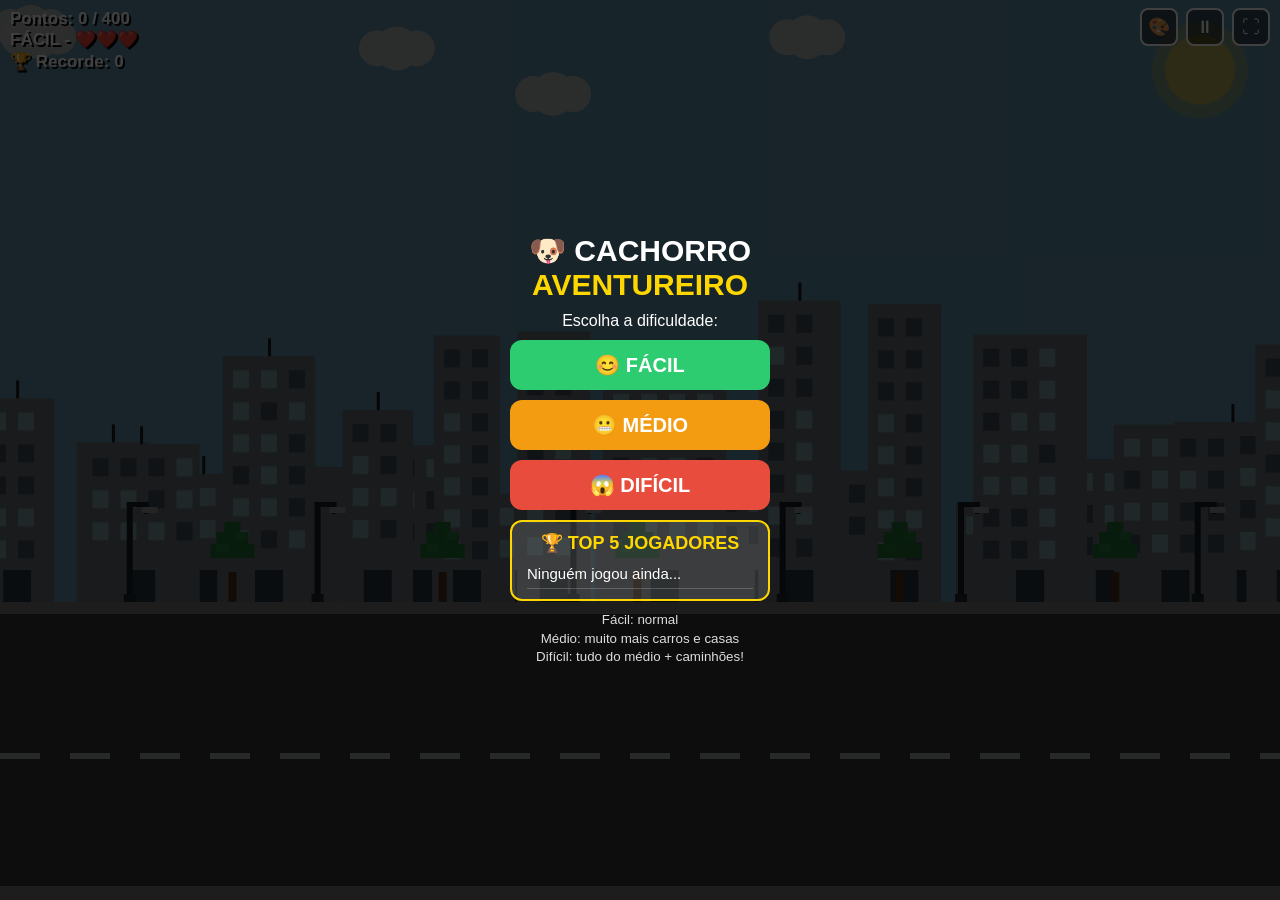
==== commit e2f81b13: "Add files via upload" ====
--- a/index.html
+++ b/index.html
@@ -2,26 +2,36 @@
 <html lang="pt-br">
 <head>
 <meta charset="UTF-8">
-<meta name="viewport" content="width=device-width, initial-scale=1.0, maximum-scale=1.0, user-scalable=no">
+<meta name="viewport" content="width=device-width, initial-scale=1.0, maximum-scale=1.0, user-scalable=no, viewport-fit=cover">
 <title>MeuJogo-2d</title>
 <style>
     * { margin: 0; padding: 0; box-sizing: border-box; }
-  body { background: #87CEEB; overflow: hidden; font-family: Arial; touch-action: none; }
-  #game { display: block; width: 100vw; height: 100vh; background: #87CEEB; }
-  #placar { position: fixed; top: 10px; left: 10px; font-size: 20px; font-weight: bold; color: #fff; text-shadow: 2px 2px 0 #000; z-index: 10; line-height: 1.3; }
-  #aviso { position: fixed; bottom: 20px; width: 100%; text-align: center; color: #fff; font-weight: bold; text-shadow: 1px 1px 0 #000; pointer-events: none; }
-  #btnTelaCheia { position: fixed; top: 10px; right: 10px; width: 38px; height: 38px; font-size: 18px; background: rgba(0,0,0,0.5); color: white; border: 2px solid white; border-radius: 8px; z-index: 20; }
-  #btnPause { position: fixed; top: 10px; right: 56px; width: 38px; height: 38px; font-size: 18px; background: rgba(0,0,0,0.5); color: white; border: 2px solid white; border-radius: 8px; z-index: 20; }
-  #btnSkin { position: fixed; top: 10px; right: 102px; width: 38px; height: 38px; font-size: 18px; background: rgba(0,0,0,0.5); color: white; border: 2px solid white; border-radius: 8px; z-index: 20; }
-  #menu { position: fixed; top: 0; left: 0; width: 100%; height: 100%; background: rgba(0,0,0,0.75); z-index: 30; display: flex; flex-direction: column; align-items: center; justify-content: center; gap: 14px; }
-  #menu h1 { color: #fff; font-size: 32px; text-align: center; }
+  html, body { width: 100%; height: 100%; height: 100dvh; background: #87CEEB; overflow: hidden; font-family: Arial; touch-action: none; }
+  #game { display: block; width: 100vw; height: 100dvh; background: #87CEEB; }
+  #placar { position: fixed; top: 8px; left: 10px; font-size: 17px; font-weight: bold; color: #fff; text-shadow: 2px 2px 0 #000; z-index: 10; line-height: 1.25; }
+  #aviso { position: fixed; bottom: 12px; width: 100%; text-align: center; color: #fff; font-weight: bold; font-size: 18px; text-shadow: 2px 2px 0 #000; pointer-events: none; z-index: 10; }
+  #btnTelaCheia { position: fixed; top: 8px; right: 10px; width: 38px; height: 38px; font-size: 18px; background: rgba(0,0,0,0.5); color: white; border: 2px solid white; border-radius: 8px; z-index: 20; }
+  #btnPause { position: fixed; top: 8px; right: 56px; width: 38px; height: 38px; font-size: 18px; background: rgba(0,0,0,0.5); color: white; border: 2px solid white; border-radius: 8px; z-index: 20; }
+  #btnSkin { position: fixed; top: 8px; right: 102px; width: 38px; height: 38px; font-size: 18px; background: rgba(0,0,0,0.5); color: white; border: 2px solid white; border-radius: 8px; z-index: 20; }
+  #menu { position: fixed; top: 0; left: 0; width: 100%; height: 100%; height: 100dvh; background: rgba(0,0,0,0.75); z-index: 30; display: flex; flex-direction: column; align-items: center; justify-content: center; gap: 10px; overflow-y: auto; padding: 20px 0; }
+  #menu h1 { color: #fff; font-size: 30px; text-align: center; }
   #menu h1 span { color: #FFD700; }
   #menu p { color: #fff; font-size: 16px; }
-  .btnNivel { width: 260px; padding: 15px; font-size: 20px; font-weight: bold; border: none; border-radius: 12px; color: #fff; }
+  .btnNivel { width: 260px; padding: 13px; font-size: 20px; font-weight: bold; border: none; border-radius: 12px; color: #fff; }
   #btnFacil { background: #2ECC71; }
   #btnMedio { background: #F39C12; }
   #btnDificil { background: #E74C3C; }
   #menu small { color: #ddd; text-align: center; padding: 0 20px; line-height: 1.4; }
+  #rankingBox { background: rgba(255,255,255,0.15); border: 2px solid #FFD700; border-radius: 12px; padding: 10px 15px; width: 260px; color: #fff; }
+  #rankingBox h3 { text-align: center; color: #FFD700; margin-bottom: 6px; font-size: 18px; }
+  #listaRanking { list-style: none; font-size: 15px; line-height: 1.6; }
+  #listaRanking li { border-bottom: 1px solid rgba(255,255,255,0.2); padding: 2px 0; }
+  #telaNome { position: fixed; top: 0; left: 0; width: 100%; height: 100%; height: 100dvh; background: rgba(0,0,0,0.8); z-index: 40; display: none; flex-direction: column; align-items: center; justify-content: center; gap: 12px; padding: 20px; }
+  #telaNome h2 { color: #FFD700; font-size: 26px; text-align: center; }
+  #telaNome p { color: #fff; font-size: 18px; text-align: center; }
+  #inputNome { width: 260px; padding: 14px; font-size: 18px; border-radius: 10px; border: none; text-align: center; }
+  #btnSalvarNome { width: 260px; padding: 14px; font-size: 18px; font-weight: bold; background: #2ECC71; color: #fff; border: none; border-radius: 10px; }
+  #btnPularNome { background: none; border: none; color: #ccc; font-size: 14px; text-decoration: underline; }
 </style>
 </head>
 <body>
@@ -39,7 +49,19 @@
   <button class="btnNivel" id="btnFacil">😊 FÁCIL</button>
   <button class="btnNivel" id="btnMedio">😬 MÉDIO</button>
   <button class="btnNivel" id="btnDificil">😱 DIFÍCIL</button>
+  <div id="rankingBox">
+    <h3>🏆 TOP 5 JOGADORES</h3>
+    <ul id="listaRanking"><li>Ninguém jogou ainda...</li></ul>
+  </div>
   <small>Fácil: normal<br>Médio: muito mais carros e casas<br>Difícil: tudo do médio + caminhões!</small>
+</div>
+
+<div id="telaNome">
+  <h2 id="tituloNome">FIM DE JOGO!</h2>
+  <p id="textoNome">Você fez 0 pontos!</p>
+  <input id="inputNome" type="text" maxlength="12" placeholder="Digite seu nome...">
+  <button id="btnSalvarNome">💾 SALVAR MEU NOME</button>
+  <button id="btnPularNome">pular sem salvar</button>
 </div>
 
 <script>
@@ -49,9 +71,13 @@
 function ajustar() {
   canvas.width = window.innerWidth;
   canvas.height = window.innerHeight;
-}
-ajustar();
+  // CORREÇÃO: chão mais pra baixo no celular deitado, pista ocupa o resto
+  chao = canvas.height - Math.max(90, canvas.height * 0.32);
+  if (player) player.y = Math.min(player.y, chao - player.h);
+  criarCidade();
+}
 window.addEventListener('resize', ajustar);
+window.addEventListener('orientationchange', () => setTimeout(ajustar, 200));
 
 document.getElementById('btnTelaCheia').addEventListener('click', function(e) {
   e.stopPropagation();
@@ -62,7 +88,7 @@
 let pontos = 0;
 let recorde = parseInt(localStorage.getItem('recordeCachorro') || '0');
 let vidas = 3;
-let player = { x: 50, y: 0, w: 48, h: 45, vy: 0, pulando: false, pulos: 0, invencivel: 0 };
+let player = { x: 50, y: 0, w: 52, h: 50, vy: 0, pulando: false, pulos: 0, invencivel: 0 };
 let chao = 0;
 let obstaculos = [];
 let ossos = [];
@@ -80,6 +106,8 @@
 let coleiraQuebrou = false;
 let dificuldade = 'facil';
 let tempoSpawn = 0;
+let rankingSalvo = false;
+let mostrouTelaNome = false;
 
 let skins = [
   { nome: 'Caramelo', corpo: '#D19A5A', orelha: '#8B5A2B' },
@@ -88,6 +116,45 @@
   { nome: 'Chocolate', corpo: '#8B5A2B', orelha: '#4A2C00' }
 ];
 let skinAtual = 0;
+
+let ranking = JSON.parse(localStorage.getItem('rankingCachorro') || '[]');
+function mostrarRanking() {
+  let lista = document.getElementById('listaRanking');
+  if (ranking.length === 0) { lista.innerHTML = '<li>Ninguém jogou ainda...</li>'; return; }
+  let medalhas = ['🥇','🥈','🥉','4️⃣','5️⃣'];
+  lista.innerHTML = ranking.map((r, i) => '<li>' + (medalhas[i] || (i+1)+'º') + ' ' + r.nome + ' - ' + r.pontos + ' pts <small>(' + r.nivel + ')</small></li>').join('');
+}
+mostrarRanking();
+
+function mostrarTelaNome(titulo) {
+  if (mostrouTelaNome) return;
+  mostrouTelaNome = true;
+  document.getElementById('tituloNome').innerText = titulo;
+  document.getElementById('textoNome').innerText = 'Você fez ' + pontos + ' pontos no ' + nomeDificuldade() + '!';
+  document.getElementById('inputNome').value = localStorage.getItem('ultimoNome') || '';
+  document.getElementById('telaNome').style.display = 'flex';
+  setTimeout(() => document.getElementById('inputNome').focus(), 100);
+}
+function fecharTelaNome() {
+  document.getElementById('telaNome').style.display = 'none';
+  tela = 'menu';
+  document.getElementById('menu').style.display = 'flex';
+  mostrarRanking();
+}
+function salvarNome() {
+  let nome = document.getElementById('inputNome').value.trim();
+  if (!nome) nome = 'Jogador';
+  localStorage.setItem('ultimoNome', nome);
+  ranking.push({ nome: nome, pontos: pontos, nivel: nomeDificuldade() });
+  ranking.sort((a, b) => b.pontos - a.pontos);
+  ranking = ranking.slice(0, 5);
+  localStorage.setItem('rankingCachorro', JSON.stringify(ranking));
+  rankingSalvo = true;
+  fecharTelaNome();
+}
+document.getElementById('btnSalvarNome').addEventListener('click', salvarNome);
+document.getElementById('btnPularNome').addEventListener('click', () => { rankingSalvo = true; fecharTelaNome(); });
+document.getElementById('inputNome').addEventListener('keydown', function(e) { if (e.key === 'Enter') salvarNome(); });
 
 function escolherNivel(nivel) {
   dificuldade = nivel;
@@ -167,7 +234,6 @@
   while (x < canvas.width + 400) { let p = criarUmPredio(x, 140, 320); prediosFrente.push(p); x += p.w + 8 + Math.random()*25; }
   for (let i = 0; i < 10; i++) { postes.push({ x: i * 220 + 80 + Math.random()*60 }); arvores.push({ x: i * 220 + 180 + Math.random()*60 }); }
 }
-criarCidade();
 
 function atualizarPlacar() {
   let coracoes = '❤️'.repeat(vidas) + '🖤'.repeat(3 - vidas);
@@ -175,30 +241,26 @@
 }
 
 function resetar() {
-  chao = canvas.height - 80;
   player.y = chao - player.h; player.vy = 0; player.pulos = 0; player.invencivel = 0;
   obstaculos = []; ossos = []; particulas = [];
   pontos = 0; vidas = 3; gameOver = false; venceu = false; pausado = false; tempoSpawn = 0;
+  rankingSalvo = false; mostrouTelaNome = false;
   document.getElementById('btnPause').innerText = '⏸';
   atualizarPlacar();
 }
-resetar();
-atualizarPlacar();
 
 function pular() {
   if (pausado) return;
   if (tela === 'menu') return;
+  if (document.getElementById('telaNome').style.display === 'flex') return;
   if (tela === 'inicio') {
     if (tempoIntro > 300) { tela = 'jogando'; document.getElementById('aviso').innerText = 'TOQUE NA TELA PARA PULAR'; }
     return;
   }
-  if (gameOver || venceu) {
-    tela = 'menu';
-    document.getElementById('menu').style.display = 'flex';
-    return;
-  }
+  if (gameOver) { mostrarTelaNome('😢 PERDEU!'); return; }
+  if (venceu) { mostrarTelaNome('🎉 VOCÊ VENCEU!'); return; }
   if (player.pulos < 2) {
-    player.vy = -15;
+    player.vy = -16;
     player.pulando = true;
     player.pulos++;
     if (particulas.length < 30) {
@@ -224,7 +286,6 @@
   } else {
     obstaculos.push({ x: canvas.width, y: chao - 85, w: 70, h: 85, tipo: 'casa', cor: ['#FF8C00','#FF69B4','#8A2BE2','#FFF'][Math.floor(Math.random()*4)] });
   }
-  // No médio e difícil, chance de vir 2 juntos - no difícil mais espaçado
   if (dificuldade === 'medio' && Math.random() < 0.35) {
     obstaculos.push({ x: canvas.width + 110, y: chao - 45, w: 70, h: 45, tipo: 'carro', cor: ['#FFD700','#FF4500','#00BFFF','#32CD32'][Math.floor(Math.random()*4)] });
   }
@@ -321,8 +382,9 @@
 }
 function desenharCidade() {
   let fase = getFase();
+  // CORREÇÃO: pinta a tela INTEIRA, sem sobrar faixa azul
   ctx.fillStyle = fase === 'dia' ? '#87CEEB' : fase === 'noite' ? '#2F4A56' : '#FFB6A0';
-  ctx.fillRect(0, 0, canvas.width, chao + 10);
+  ctx.fillRect(0, 0, canvas.width, canvas.height);
   desenharSolELua(); desenharNuvens();
   for (let p of prediosFundo) {
     desenharPredio(p, chao - 10);
@@ -340,11 +402,13 @@
 }
 function desenharPista() {
   let fase = getFase();
-  ctx.fillStyle = fase === 'noite' ? '#3A3F44' : '#4A4A4A'; ctx.fillRect(0, chao + 2, canvas.width, 62);
-  ctx.fillStyle = fase === 'noite' ? '#7A8288' : '#A8A8A8'; ctx.fillRect(0, chao + 64, canvas.width, 14);
-  ctx.fillStyle = '#4A4A4A'; ctx.fillRect(0, chao + 78, canvas.width, 30);
+  let alturaPista = canvas.height - chao;
+  // CORREÇÃO: pista vai até o fim da tela
+  ctx.fillStyle = fase === 'noite' ? '#3A3F44' : '#4A4A4A'; ctx.fillRect(0, chao + 2, canvas.width, alturaPista);
+  ctx.fillStyle = fase === 'noite' ? '#7A8288' : '#A8A8A8'; ctx.fillRect(0, chao + alturaPista - 14, canvas.width, 14);
   ctx.fillStyle = '#DDE3E6'; let tamanhoTraco = 40; let espaco = 30;
-  for (let x = -deslocamentoPista; x < canvas.width; x += tamanhoTraco + espaco) ctx.fillRect(x, chao + 30, tamanhoTraco, 6);
+  let yTraco = chao + alturaPista / 2 - 3;
+  for (let x = -deslocamentoPista; x < canvas.width; x += tamanhoTraco + espaco) ctx.fillRect(x, yTraco, tamanhoTraco, 6);
   if (tela === 'jogando' && !gameOver && !pausado && !venceu) { deslocamentoPista += velocidadeJogo(); if (deslocamentoPista >= tamanhoTraco + espaco) deslocamentoPista = 0; }
 }
 function desenharCachorro(x, y, comColeira) {
@@ -352,7 +416,8 @@
   let corre = 0;
   if (!player.pulando && !gameOver && !pausado) corre = Math.sin(tempo * 0.25) * 1;
   let balancoRabo = Math.sin(tempo * 0.4) * 6;
-  if (player.invencivel > 0 && Math.floor(tempo/5)%2===0) ctx.globalAlpha = 0.4;
+  // CORREÇÃO: pisca bem menos, não fica fantasma
+  if (player.invencivel > 0 && Math.floor(tempo/8)%2===0) ctx.globalAlpha = 0.7;
   ctx.strokeStyle = skin.corpo; ctx.lineWidth = 5; ctx.lineCap = 'round';
   ctx.beginPath(); ctx.moveTo(x + 4, y + 18); ctx.quadraticCurveTo(x - 8, y + 8 + balancoRabo, x - 10, y + balancoRabo); ctx.stroke();
   ctx.fillStyle = '#FFF'; ctx.beginPath(); ctx.arc(x - 10, y + balancoRabo, 4, 0, Math.PI*2); ctx.fill();
@@ -381,7 +446,7 @@
 function desenharIntro() {
   tempoIntro++;
   ctx.fillStyle = 'rgba(0,0,0,0.25)'; ctx.fillRect(0, 0, canvas.width, canvas.height);
-  let centroX = canvas.width/2 - 60; let cachorroY = chao - 45; let meninoY = chao - 50;
+  let centroX = canvas.width/2 - 60; let cachorroY = chao - 50; let meninoY = chao - 50;
   if (tempoIntro < 180) {
     meninoX += 1.2; cachorroIntroX = meninoX + 55;
     desenharMenino(meninoX, meninoY); desenharCachorro(cachorroIntroX, cachorroY, true);
@@ -426,11 +491,11 @@
     desenharCachorro(player.x, player.y, false);
     ctx.fillStyle = 'rgba(0,0,0,0.5)'; ctx.fillRect(0, 0, canvas.width, canvas.height);
     desenharMenino(canvas.width/2 - 90, chao - 50);
-    desenharCachorro(canvas.width/2 - 20, chao - 45, true);
+    desenharCachorro(canvas.width/2 - 20, chao - 50, true);
     ctx.fillStyle = '#FFD700'; ctx.font = 'bold 28px Arial'; ctx.textAlign = 'center'; ctx.fillText('🎉 FINAL FELIZ! 🎉', canvas.width/2, canvas.height/2 - 110);
     ctx.fillStyle = '#fff'; ctx.font = '18px Arial'; ctx.fillText('O menino achou o cachorro!', canvas.width/2, canvas.height/2 - 80);
     ctx.fillText('Você fez ' + pontos + ' pontos no ' + nomeDificuldade() + '!', canvas.width/2, canvas.height/2 - 55);
-    ctx.fillStyle = '#FFD700'; ctx.font = 'bold 18px Arial'; ctx.fillText('Toque para escolher outro nível', canvas.width/2, canvas.height - 100);
+    ctx.fillStyle = '#FFD700'; ctx.font = 'bold 18px Arial'; ctx.fillText('Toque para salvar seu nome', canvas.width/2, canvas.height - 100);
   } else {
     if (player.invencivel > 0) player.invencivel--;
     player.vy += 0.8; player.y += player.vy;
@@ -476,11 +541,14 @@
       ctx.fillStyle = 'rgba(0,0,0,0.6)'; ctx.fillRect(0, 0, canvas.width, canvas.height);
       ctx.fillStyle = '#fff'; ctx.font = '30px Arial'; ctx.textAlign = 'center'; ctx.fillText('PERDEU!', canvas.width/2, canvas.height/2 - 10);
       ctx.font = '18px Arial'; ctx.fillText('Fez ' + pontos + ' pontos no ' + nomeDificuldade() + '! Recorde: ' + recorde, canvas.width/2, canvas.height/2 + 20);
-      ctx.fillText('Toque na tela para escolher outro nível', canvas.width/2, canvas.height/2 + 50);
+      ctx.fillText('Toque na tela para salvar seu nome', canvas.width/2, canvas.height/2 + 50);
     }
   }
   requestAnimationFrame(atualizar);
 }
+ajustar();
+criarCidade();
+resetar();
 atualizar();
 </script>
 </body>
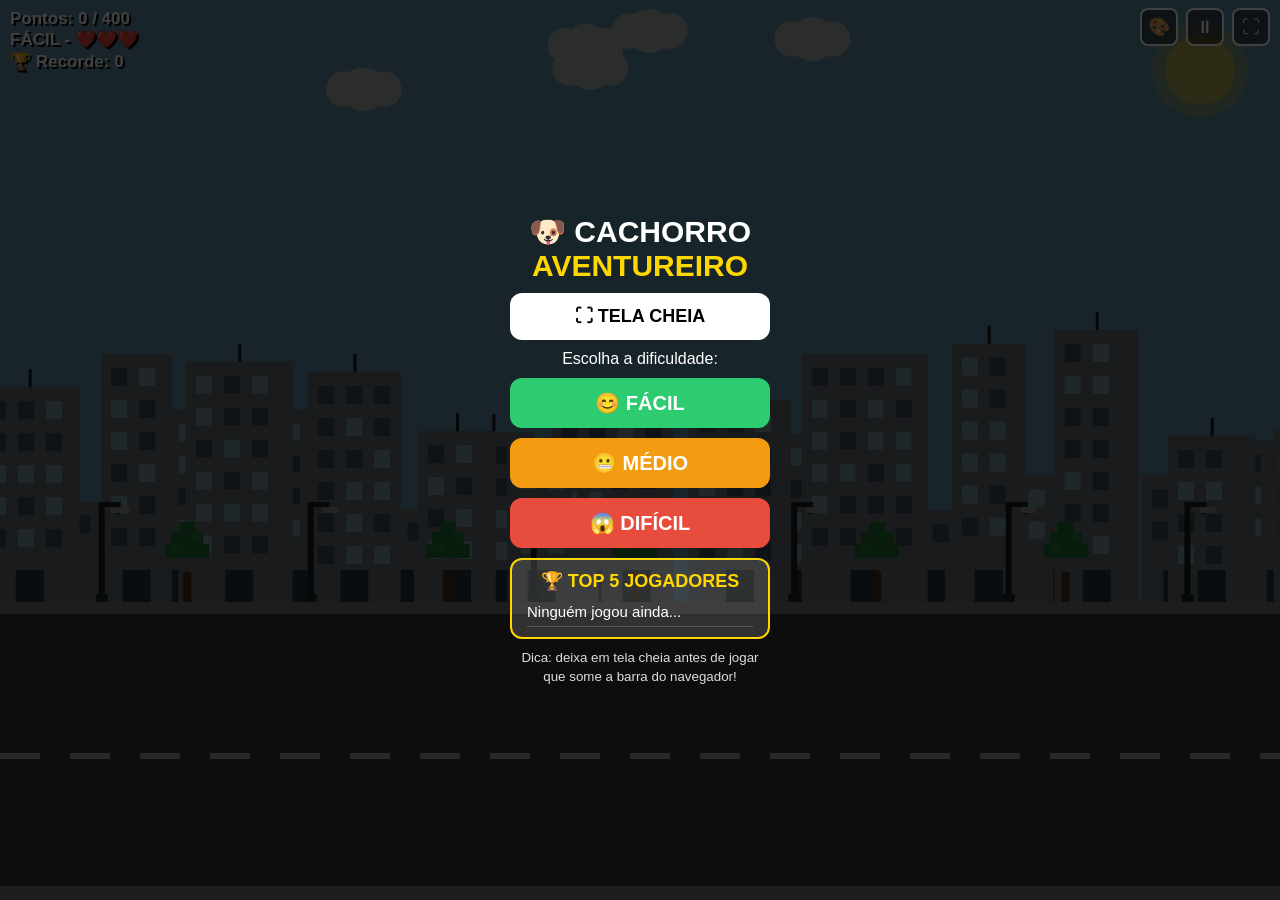
==== commit e72e3a20: "Add files via upload" ====
--- a/index.html
+++ b/index.html
@@ -6,7 +6,7 @@
 <title>MeuJogo-2d</title>
 <style>
     * { margin: 0; padding: 0; box-sizing: border-box; }
-  html, body { width: 100%; height: 100%; height: 100dvh; background: #87CEEB; overflow: hidden; font-family: Arial; touch-action: none; }
+  html, body { width: 100%; height: 100%; height: 100dvh; background: #000; overflow: hidden; font-family: Arial; touch-action: none; }
   #game { display: block; width: 100vw; height: 100dvh; background: #87CEEB; }
   #placar { position: fixed; top: 8px; left: 10px; font-size: 17px; font-weight: bold; color: #fff; text-shadow: 2px 2px 0 #000; z-index: 10; line-height: 1.25; }
   #aviso { position: fixed; bottom: 12px; width: 100%; text-align: center; color: #fff; font-weight: bold; font-size: 18px; text-shadow: 2px 2px 0 #000; pointer-events: none; z-index: 10; }
@@ -21,6 +21,7 @@
   #btnFacil { background: #2ECC71; }
   #btnMedio { background: #F39C12; }
   #btnDificil { background: #E74C3C; }
+  #btnFullMenu { width: 260px; padding: 13px; font-size: 18px; font-weight: bold; background: #fff; color: #000; border: none; border-radius: 12px; }
   #menu small { color: #ddd; text-align: center; padding: 0 20px; line-height: 1.4; }
   #rankingBox { background: rgba(255,255,255,0.15); border: 2px solid #FFD700; border-radius: 12px; padding: 10px 15px; width: 260px; color: #fff; }
   #rankingBox h3 { text-align: center; color: #FFD700; margin-bottom: 6px; font-size: 18px; }
@@ -45,6 +46,7 @@
 
 <div id="menu">
   <h1>🐶 CACHORRO<br><span>AVENTUREIRO</span></h1>
+  <button id="btnFullMenu">⛶ TELA CHEIA</button>
   <p>Escolha a dificuldade:</p>
   <button class="btnNivel" id="btnFacil">😊 FÁCIL</button>
   <button class="btnNivel" id="btnMedio">😬 MÉDIO</button>
@@ -53,7 +55,7 @@
     <h3>🏆 TOP 5 JOGADORES</h3>
     <ul id="listaRanking"><li>Ninguém jogou ainda...</li></ul>
   </div>
-  <small>Fácil: normal<br>Médio: muito mais carros e casas<br>Difícil: tudo do médio + caminhões!</small>
+  <small>Dica: deixa em tela cheia antes de jogar<br>que some a barra do navegador!</small>
 </div>
 
 <div id="telaNome">
@@ -71,18 +73,33 @@
 function ajustar() {
   canvas.width = window.innerWidth;
   canvas.height = window.innerHeight;
-  // CORREÇÃO: chão mais pra baixo no celular deitado, pista ocupa o resto
   chao = canvas.height - Math.max(90, canvas.height * 0.32);
   if (player) player.y = Math.min(player.y, chao - player.h);
   criarCidade();
 }
 window.addEventListener('resize', ajustar);
-window.addEventListener('orientationchange', () => setTimeout(ajustar, 200));
-
+window.addEventListener('orientationchange', () => setTimeout(ajustar, 300));
+document.addEventListener('fullscreenchange', () => setTimeout(ajustar, 200));
+
+function entrarTelaCheia() {
+  if (!document.fullscreenElement) {
+    if (document.documentElement.requestFullscreen) document.documentElement.requestFullscreen().catch(()=>{});
+    else if (document.documentElement.webkitRequestFullscreen) document.documentElement.webkitRequestFullscreen();
+  }
+}
+function sairOuEntrarTelaCheia() {
+  if (!document.fullscreenElement) entrarTelaCheia();
+  else document.exitFullscreen();
+}
 document.getElementById('btnTelaCheia').addEventListener('click', function(e) {
   e.stopPropagation();
-  if (!document.fullscreenElement) document.documentElement.requestFullscreen();
-  else document.exitFullscreen();
+  sairOuEntrarTelaCheia();
+});
+document.getElementById('btnFullMenu').addEventListener('click', function(e) {
+  e.stopPropagation();
+  entrarTelaCheia();
+  this.innerText = '✅ TELA CHEIA ATIVA!';
+  setTimeout(() => { this.innerText = '⛶ TELA CHEIA'; }, 2000);
 });
 
 let pontos = 0;
@@ -157,6 +174,7 @@
 document.getElementById('inputNome').addEventListener('keydown', function(e) { if (e.key === 'Enter') salvarNome(); });
 
 function escolherNivel(nivel) {
+  entrarTelaCheia();
   dificuldade = nivel;
   document.getElementById('menu').style.display = 'none';
   tela = 'inicio';
@@ -382,7 +400,6 @@
 }
 function desenharCidade() {
   let fase = getFase();
-  // CORREÇÃO: pinta a tela INTEIRA, sem sobrar faixa azul
   ctx.fillStyle = fase === 'dia' ? '#87CEEB' : fase === 'noite' ? '#2F4A56' : '#FFB6A0';
   ctx.fillRect(0, 0, canvas.width, canvas.height);
   desenharSolELua(); desenharNuvens();
@@ -403,7 +420,6 @@
 function desenharPista() {
   let fase = getFase();
   let alturaPista = canvas.height - chao;
-  // CORREÇÃO: pista vai até o fim da tela
   ctx.fillStyle = fase === 'noite' ? '#3A3F44' : '#4A4A4A'; ctx.fillRect(0, chao + 2, canvas.width, alturaPista);
   ctx.fillStyle = fase === 'noite' ? '#7A8288' : '#A8A8A8'; ctx.fillRect(0, chao + alturaPista - 14, canvas.width, 14);
   ctx.fillStyle = '#DDE3E6'; let tamanhoTraco = 40; let espaco = 30;
@@ -416,7 +432,6 @@
   let corre = 0;
   if (!player.pulando && !gameOver && !pausado) corre = Math.sin(tempo * 0.25) * 1;
   let balancoRabo = Math.sin(tempo * 0.4) * 6;
-  // CORREÇÃO: pisca bem menos, não fica fantasma
   if (player.invencivel > 0 && Math.floor(tempo/8)%2===0) ctx.globalAlpha = 0.7;
   ctx.strokeStyle = skin.corpo; ctx.lineWidth = 5; ctx.lineCap = 'round';
   ctx.beginPath(); ctx.moveTo(x + 4, y + 18); ctx.quadraticCurveTo(x - 8, y + 8 + balancoRabo, x - 10, y + balancoRabo); ctx.stroke();
